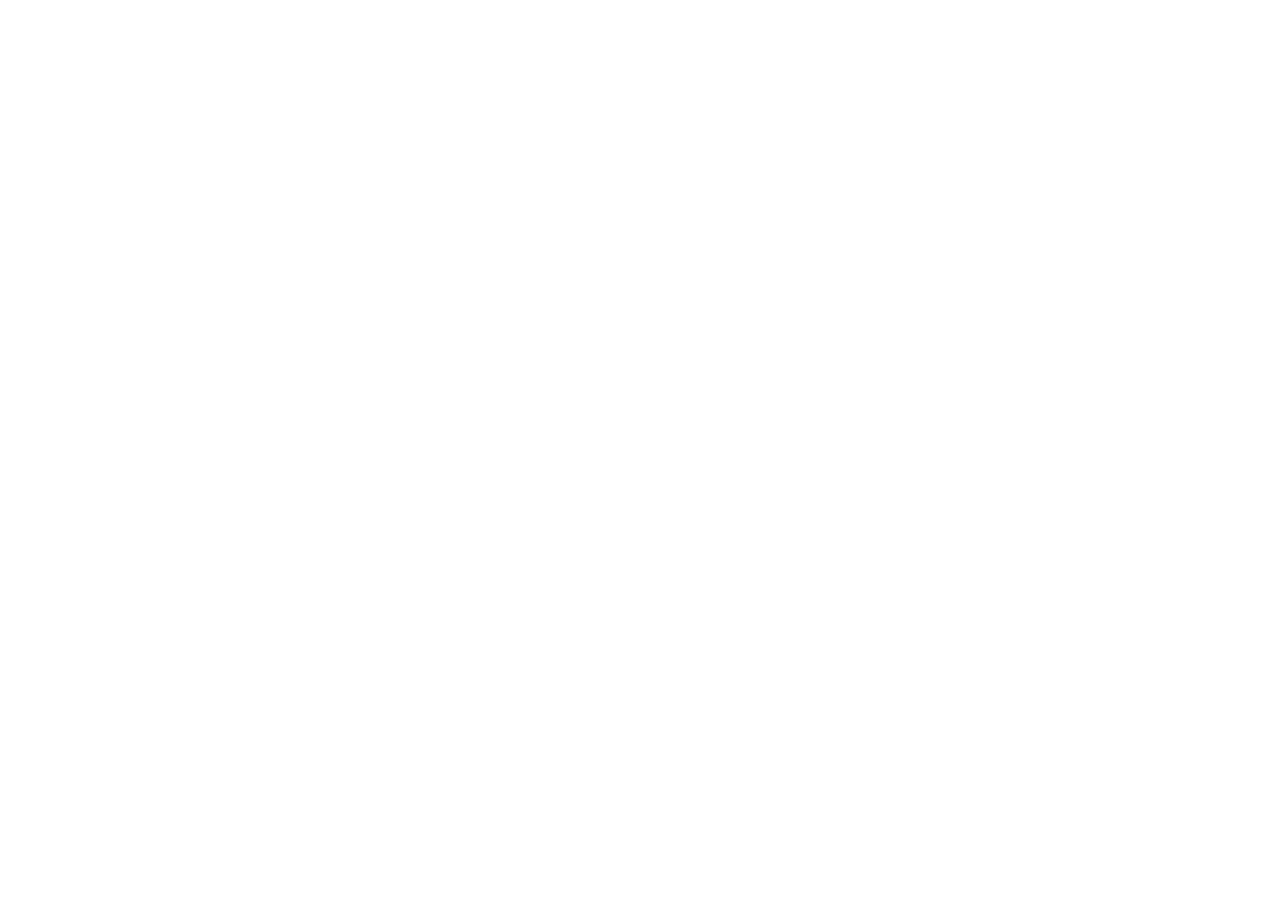
==== menu.html @ 34c1584c "añadiendo el template en el repositorio, y para hacer pruebas en version movil" ====
<!DOCTYPE html>
<html lang="en">
<head>
    <meta charset="UTF-8">
    <meta name="viewport" content="width=device-width, initial-scale=1.0">
    <title>Document</title>
</head>
<body>
    
</body>
</html>
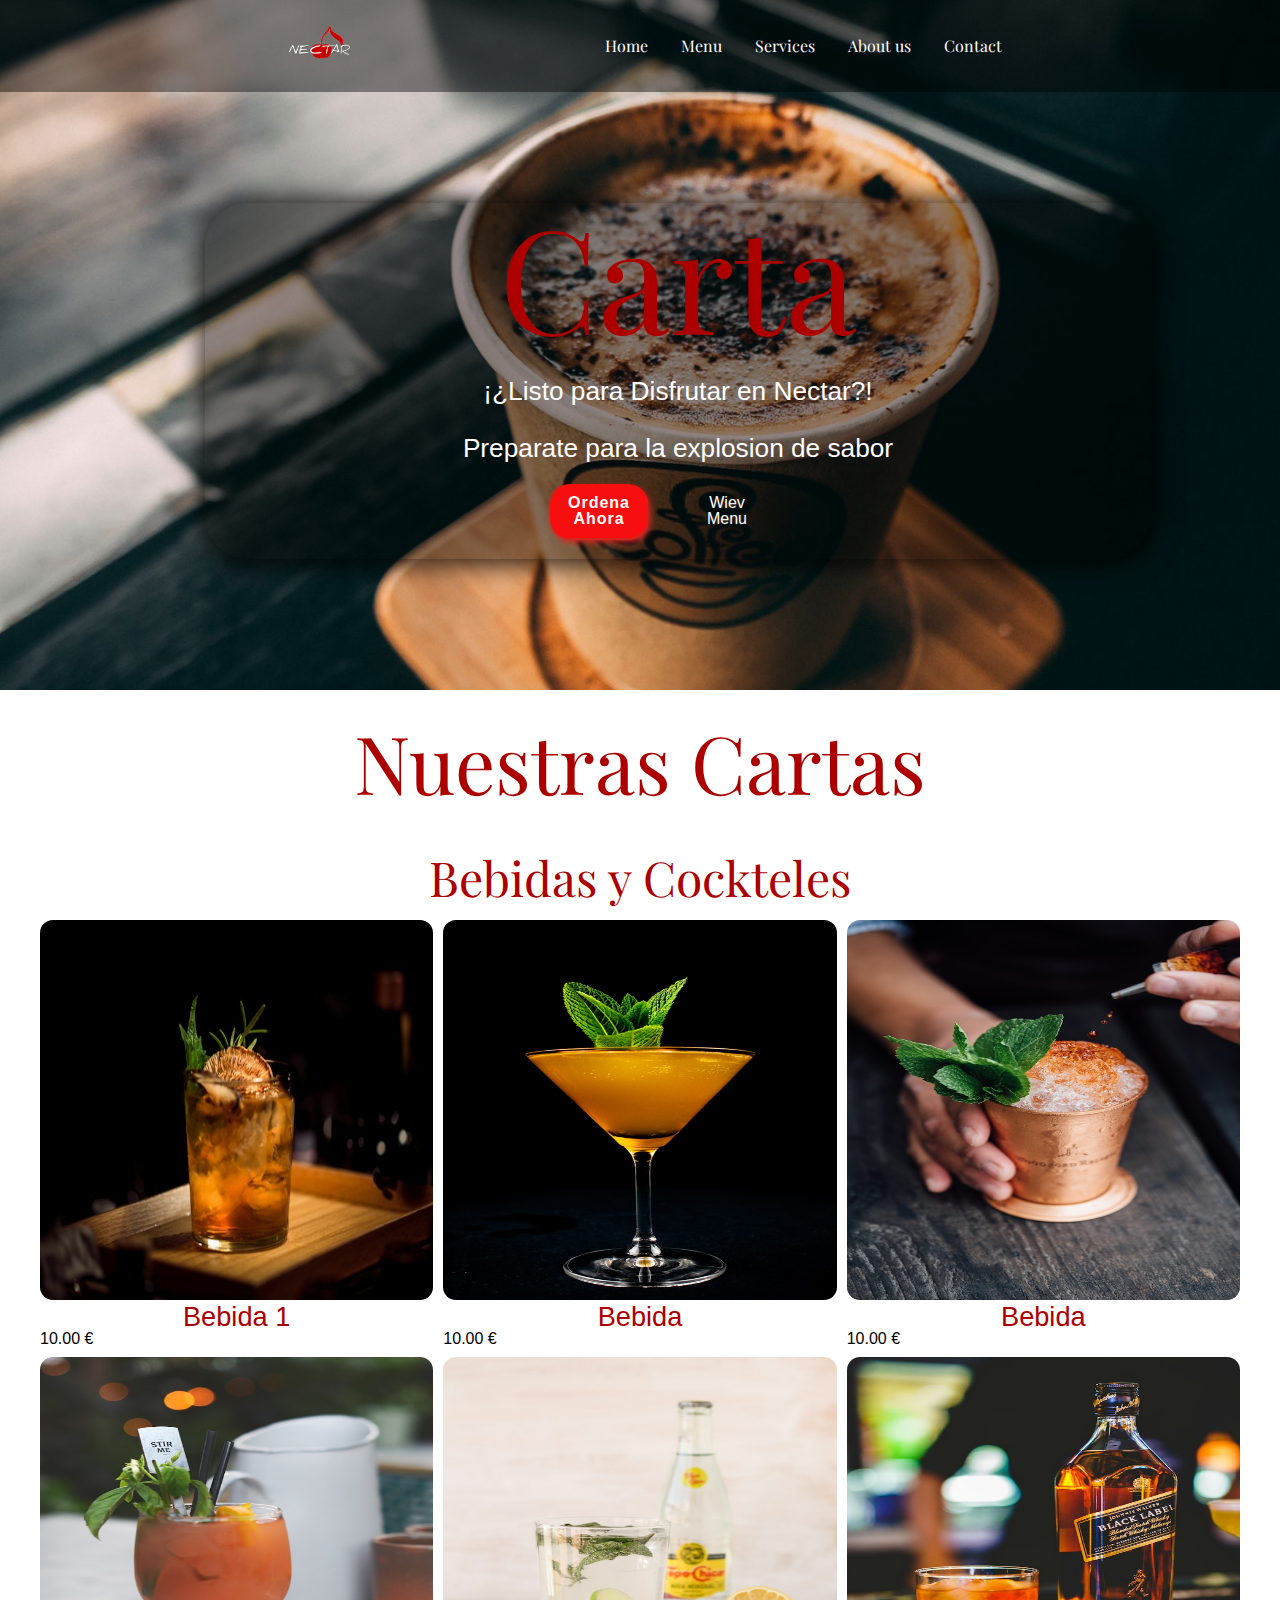
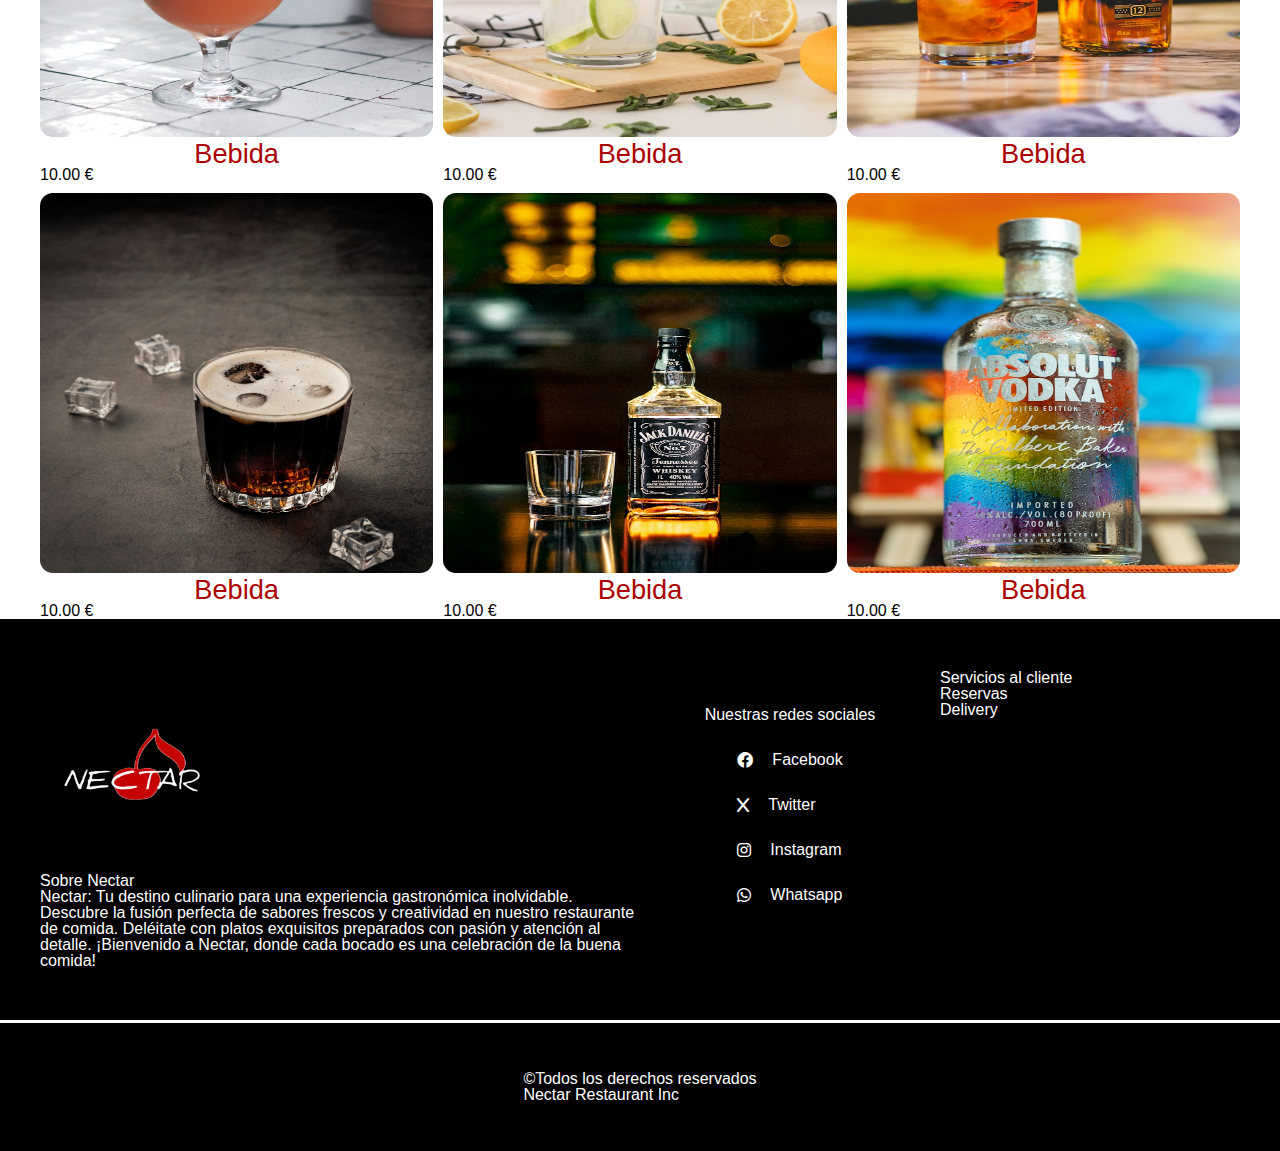
==== commit e0d6ae16: "movil mejorado, mas interactivo" ====
--- a/menu.html
+++ b/menu.html
@@ -2,10 +2,166 @@
 <html lang="en">
 <head>
     <meta charset="UTF-8">
+
+    <link rel="stylesheet" href="css/reset.css">
+
+    <link rel="preconnect" href="https://fonts.googleapis.com">
+    <link rel="preconnect" href="https://fonts.gstatic.com" crossorigin>
+    <link href="https://fonts.googleapis.com/css2?family=Playfair+Display:ital@1&display=swap" rel="stylesheet">
+
+    <link rel="stylesheet" href="https://cdnjs.cloudflare.com/ajax/libs/font-awesome/6.0.0/css/all.min.css">
+
+    <link rel="stylesheet" href="css/style.css">
+    <link rel="stylesheet" href="css/menu.css">
+
     <meta name="viewport" content="width=device-width, initial-scale=1.0">
-    <title>Document</title>
+
+    <link rel="icon" href="img/cherry.png" type="image/png">
+
+    <title>Nectar</title>
 </head>
 <body>
-    
+    <div id="wrapper">
+        <header class="header_start">
+            <div class="header_all">
+                <div class="wrapper">
+                    <div class="header_title_a_network">
+                        <a class="h1_a" href="index.html">
+                            <img class="cherry-title" src="img/cherry_white.png" alt="title-cherry">
+                        </a>    
+                    </div>    
+                    <div class="header_nav_bars">
+                        <label for="main" class="bars-menu"> 
+                            <i class="fa-solid fa-bars responsive_bar"></i>
+                        </label>
+                        <input type="checkbox" id="main" class="nav_input">    <!-- Menu bar on mobile view -->
+                        <nav class="nav_menu">    
+                            <ul>
+                                <li><a href="index.html" class="nav_list">Home</a></li>
+                                <li><a href="menu.html" class="nav_list box-list">Menu</a></li>
+                                <li><a href="#" class="nav_list">Services</a></li>
+                                <li><a href="#" class="nav_list">About us</a></li>
+                                <li><a href="#" class="nav_list">Contact</a></li>
+                            </ul>
+                        </nav>     
+                    </div>
+                </div>
+            </div>
+        </header>
+        <div class="hero-carta">
+            <div class="background_main_carta">
+                <div class="overlow">
+                    <div class="wrapper">
+                        <div class="welcome">
+                            <div class="text-hero">
+                                <span class="span-text-hero">Carta</span>
+                                <p class="p-hero">
+                                    ¡¿Listo para Disfrutar en Nectar?!
+                                </p>
+                                <span class="description_main">Preparate para la explosion de sabor</span>
+                            </div>
+                            <div class="buttoms-hero">
+                                <a href="ordenar.html" class="bottom-order">Ordena Ahora</a>
+                                <a href="menu.html" class="bottom-view-menu">Wiev Menu</a>
+                            </div>
+                        </div>
+                    </div>
+                </div>
+            </div>
+        </div>
+        <main id="carta">
+            <h2 class="title_category">Nuestras Cartas</h2>
+            <div class="container_main">
+                <div class="wrapper">
+                    <h2 class="title-drinks">Bebidas y Cockteles</h2>
+                    <section class="main-drinks">
+                        <div class="drinks-cards">
+                            <img class="drinks-img-widths" src="img/cocktail.jpg" alt="cockteles en nectar">
+                            <h2>Bebida 1</h2>
+                            <p>10.00 €</p>
+                        </div>
+                        <div class="drinks-cards">
+                            <img class="drinks-img-widths" src="img/cocktail2.jpg" alt="cockteles en nectar">
+                            <h2>Bebida </h2>
+                            <p>10.00 €</p>
+                        </div>
+                        <div class="drinks-cards">
+                            <img class="drinks-img-widths" src="img/cocktail3.jpg" alt="cockteles en nectar">
+                            <h2>Bebida </h2>
+                            <p>10.00 €</p>
+                        </div>
+                        <div class="drinks-cards">
+                            <img class="drinks-img-widths" src="img/cocktail4.jpg" alt="cockteles en nectar">
+                            <h2>Bebida </h2>
+                            <p>10.00 €</p>
+                        </div>
+                        <div class="drinks-cards">
+                            <img class="drinks-img-widths" src="img/cocktail5.jpg" alt="cockteles en nectar">
+                            <h2>Bebida </h2>
+                            <p>10.00 €</p>
+                        </div>
+                        <div class="drinks-cards">
+                            <img class="drinks-img-widths" src="img/drink6.jpg" alt="">
+                            <h2>Bebida </h2>
+                            <p>10.00 €</p>
+                        </div>
+                        <div class="drinks-cards">
+                            <img class="drinks-img-widths" src="img/drink7.jpg" alt="">
+                            <h2>Bebida </h2>
+                            <p>10.00 €</p>
+                        </div>
+                        <div class="drinks-cards">
+                            <img class="drinks-img-widths" src="img/drink8.jpg" alt="">
+                            <h2>Bebida </h2>
+                            <p>10.00 €</p>
+                        </div>
+                        <div class="drinks-cards">
+                            <img class="drinks-img-widths" src="img/drink9.jpg" alt="">
+                            <h2>Bebida </h2>
+                            <p>10.00 €</p>
+                        </div>
+                    </section>
+                </div>
+            </div>
+        </main>
+        <footer class="footer">
+            <div class="copy_nectar about nectar footer-top">
+                <div class="wrapper">
+                    <div class="logo-footer">
+                        <img src="img/cherry_white.png" alt="logo nectar restaurante">
+                        <section class="about-nectar">
+                            <h5>Sobre Nectar</h5>
+                            <p>Nectar: Tu destino culinario para una experiencia gastronómica inolvidable. Descubre la fusión perfecta de sabores frescos y creatividad en nuestro restaurante de comida. Deléitate con platos exquisitos preparados con pasión y atención al detalle. ¡Bienvenido a Nectar, donde cada bocado es una celebración de la buena comida!</p>
+                        </section>
+                    </div>
+                    <section class="footer-links-red">
+                        <div class="title-links-about">
+                            <h5>Nuestras redes sociales</h5>
+                        </div>
+                        <ul class="links-about-us-nectar">
+                            <li class="items-links-reds"><i class="fa-brands fa-facebook"></i><a href="#">Facebook</a></li>
+                            <li class="items-links-reds"><i class="fa-solid fa-x"></i><a href="#">Twitter</a></li>
+                            <li class="items-links-reds"><i class="fa-brands fa-instagram"></i><a href="#">Instagram</a></li>
+                            <li class="items-links-reds"><i class="fa-brands fa-whatsapp"></i><a href="#">Whatsapp </a></li>
+                        </ul>
+                    </section>
+                    <section class="services-nectar">
+                        <h5>Servicios al cliente</h5>
+                        <ul class="list-servicies-customer">
+                            <li class="services-nectar-items">Reservas</li>
+                            <li class="services-nectar-items">Delivery</li>
+                        </ul>
+                    </section>
+                </div>
+            </div>
+            <div class="footer-bottom">
+                <div class="wrapper">
+                    <p>&#169;Todos los derechos  reservados</p>
+                    <p>Nectar Restaurant Inc</p>
+                </div>
+            </div>
+        </footer>
+    </div>
+
 </body>
 </html>--- a/css/style.css
+++ b/css/style.css
@@ -0,0 +1,451 @@
+:root {
+    --color-nectar: #ac0000;
+    --fuente-nectar: 'Playfair Display', serif;
+}
+
+/* ----------------OPTIONS GENERALS--------------------- */
+
+body {
+    font-family:"Poppins", Arial, sans-serif;
+    font-size: 1em;
+    background-color: #fff;
+}
+
+.wrapper {
+    max-width: 1200px;
+    margin: 0 auto;
+}
+
+img {
+    max-width: 100%;
+}
+
+a {
+    text-decoration: inherit;
+    color: inherit;
+    display: block;
+}
+
+/* <------------------ HEADER  ----------------------> */
+.header_start{font-family: var(--fuente-nectar), serif;}
+.cherry-title {width: 90px;}
+
+.header_all {
+    position: absolute;
+    top: 0;
+    left: 0;
+    right: 0;
+    margin: 0 auto;
+    z-index: 4;
+    background: #0000006b;
+    color: #fff;
+}
+
+.header_all > .wrapper {
+    display: flex;
+    align-items: center;
+    justify-content: space-evenly;
+}
+
+.responsive_bar, .nav_input {
+    display: none;
+}
+
+.nav_menu > ul {
+    display: flex;
+    gap: 33px;
+}
+
+.nav_list:hover {
+    border-bottom: var(--color-nectar) 5px solid;
+    transition: .3s;
+}
+
+/* <---------------------- END HEADER----------------------> */
+
+/* <------------------ HERO ----------------------> */
+.hero{
+    position: relative;
+    height: 700px;
+    overflow: hidden;
+}
+
+/* <---------------------- CARRUSEL ----------------------> */
+
+.container_hero {
+    display: flex;
+    animation: slider 20s infinite alternate ease-in-out;
+    width: 400%;
+}
+
+.box-img-hero {position: relative;}
+
+.img-carrusel, .img-carrusel2, .img-carrusel3, .img-carrusel4 {
+    background-repeat: no-repeat;
+    background-size: cover;
+    height: 730px;
+    background-position: center center;
+    width: 100%;
+}
+.img-carrusel {background-image: url('../img/cafe-hero.jpg');}
+.img-carrusel2{background-image: url('../img/backg.jpg');}
+.img-carrusel3 {background-image: url('../img/bg_3.jpg');}
+.img-carrusel4 {background-image: url('../img/cover4.jpg');}
+
+.overlow {
+    position: absolute;
+    top: 203px;
+    left: 205px;
+    right: 0;
+    bottom: 0;
+    text-align: center;
+}
+
+    @keyframes slider {
+        0% {margin-left: 0;}
+        20% {margin-left: 0;}
+        25% {margin-left: -100%;}
+        45% {margin-left: -100%;}
+        50% {margin-left: -200%;}
+        70% {margin-left: -200%;}
+        75% {margin-left: -300%;}
+        100% {margin-left: -300%;}
+    }
+        /* <--------------------END CARRUSEL -------------------> */
+
+.welcome {
+    background-color: #0000006b;
+    width: 88%;
+    -webkit-box-shadow: 1px 1px 23px 6px rgba(0,0,0,0.76);
+    -moz-box-shadow: 1px 1px 23px 6px rgba(0,0,0,0.76); 
+    box-shadow: 1px 1px 23px 6px rgba(0,0,0,0.76);
+    border-radius: 44px;
+}
+
+.span-text-hero {
+    font-family:var(--fuente-nectar) ;
+    text-align: center;
+    color:var(--color-nectar);
+    font-size: 9em;
+}
+
+.p-hero, .description_main {
+    font-size: 1.64em;
+    color: #fff;
+    padding: 31px 100px;
+}
+
+.buttoms-hero {
+    color: #fff;
+    display: flex;
+    align-items: center;
+    justify-content: center;
+}
+
+.bottom-order, .bottom-view-menu {
+    background-color: #f70e0e;
+    width: 76px;
+    padding: 11px;
+    border-radius: 20px;
+    margin: 23px 30px 21px 0;
+}
+
+.bottom-order {
+    box-shadow: 0px 2px 0 #d6251f, 2px 4px 6px #e02a24;
+    font-weight: 900;
+    letter-spacing: 1px;
+    -webkit-transition: all 150ms linear;
+    transition: all 150ms linear;
+}
+
+.bottom-order:hover {
+    background: #e02c26;
+    box-shadow: 1px 1px 2px rgba(255, 255, 255, 0.2);
+    color: #ec817d;
+    text-decoration: none;
+    text-shadow: -1px -1px 0 #c2211c;
+    -webkit-transition: all 250ms linear;
+    transition: all 250ms linear;
+}
+
+.bottom-view-menu {background-color: inherit;}
+/* <--------------------------- END HERO --------------------> */
+
+/* <-------------------------- MENU ---------------------------> */
+
+
+.services-nectar {
+    background-color: #000;
+    color: #fff;
+}
+
+.services-nectar > .wrapper, .links {
+    display: flex;
+    justify-content: space-evenly;
+    gap: 60px
+}
+
+.title-services-content {
+    display: flex;
+    gap: 9px;
+    margin-bottom: 12px;
+    justify-content: center;
+}
+
+.box-services p {text-align: center;}
+.links { padding: 30px 0;}
+
+/* <-----------section slider imgs-food  ---------->*/
+
+.content-stars-slider {
+    width: 99%;
+    padding: 1em 0 5em;
+}
+
+.title-slider-star { text-align: center; font-size: 2em; padding: 3% 0 5%;}
+.title-slider-star h2 {
+    font-family: var(--fuente-nectar);
+    padding-bottom: 18px;
+    color: #f00;
+    text-shadow: 2px 0px black;
+    font-size: 1.35em;
+}
+
+.slider-content {
+    display:  grid;
+    overflow: hidden;
+    grid-template-columns: repeat(8, 354px);
+    grid-gap: 17px;
+    margin: 0 30px;
+}
+
+.box-slider {
+    padding: 0 17px;
+    margin-left: 14px;
+    position: relative;
+    animation: slider-images 10s ease-in-out infinite alternate;
+}
+
+.image-slider-fest {
+    width: 100%;
+    border-radius: 53px;
+    max-width: 400px;
+    height: 407px;
+
+}
+
+@keyframes slider-images {
+    0%{transform: translateX(0%);}
+    10%{transform: translateX(-100%);}
+    20%{transform: translateX(-100%);}
+    30%{transform: translateX(-223%);}
+    40%{transform: translateX(-223%);}
+    50%{transform: translateX(-332%);}
+    60%{transform: translateX(-332%);}
+    70%{transform: translateX(-430%);}
+    80%{transform: translateX(-430%);}
+    90%{transform: translateX(-0%);}
+    100%{transform: translateX(-0%);}
+}
+
+.title-box-food {
+    display: none;
+    position: absolute;
+}
+
+/* <--------------- Text Food -------------------- > */
+
+.box-slider:hover > .title-box-food {
+    display: flex;
+    position: absolute;
+    font-size: 1.23em;
+    color: var(--color-nectar);
+    background-color: #00000066;
+    top: 0;
+    width: 90%;
+    height: 408px;
+    z-index: 1;
+    border-radius: 14%;
+    align-items: flex-end;
+    transition: 0s ease;
+}
+
+.title-box-food h2 {
+    padding-left: 7px;
+    font-size: 3em;
+    padding-bottom: 16px;
+}
+
+/* <------------------ Services Parallax ------------------> */
+.title-summary-services h3{ font-size: 1.6em; text-shadow: 3px 0px 3px black; padding-bottom: 4px;}
+.title-summary-services p{ font-size: 1.2em; }
+
+.services-summary {
+    background-image: url('../img/robbie-down-LI8inyHnm_A-unsplash.jpg');
+    background-repeat: no-repeat;
+    background-size: cover;
+    background-attachment: fixed;
+    background-position: 50% 50%;
+}
+
+.services {
+    display: flex;
+    justify-content: space-evenly;
+    padding: 5em 0;
+}
+
+.box-summary {
+    display: flex;
+    flex-flow: column wrap;
+    justify-content: center;
+    align-items: center;
+    color: #fff;
+    text-align: center;
+    width: 100%;
+}
+
+.box-services-img {
+    padding: 14px;
+    margin-bottom: 13px;
+}
+
+.box-services-img img{
+    width: 95px;
+}
+
+
+/* <------------ Chefs ----------------> */
+
+.about-chefs {
+    display: grid;
+    grid-template-columns: 1fr 1fr;
+}
+
+.title-chef {
+    font-size: 3em;
+    color: var(--color-nectar);
+    text-align: center;
+    padding: 2.2rem 0;
+}
+
+.chefs-header {    grid-column: 1 / -1;}
+
+.text-chefs-context {
+    font-size: 1.4em;
+}
+
+.about-chefs-description {
+    text-align: center;
+}
+
+.cards-chef-nectar {
+    display: flex;
+    align-items: center;
+    gap: 41px;
+    border: 3px solid #000;
+    margin: 26px 0;
+    border-radius: 23px;
+}
+
+.title-description-chefs-about {font-size: 2em; color: var(--color-nectar);}
+
+.cards-chef-nectar > img {
+    height: 115px;
+    border-radius: 21%;
+}
+
+/* <------------- END MAIN --------------> */
+/* <------------- FOOTER -------------------> */
+
+.footer {
+    background-color: #000;
+    color: #fff;
+}
+
+.copy_nectar {padding: 51px 0;}
+
+.copy_nectar > .wrapper {
+    display: grid;
+    grid-template-columns: 2fr 1fr 1fr;    
+}
+
+.logo-footer > img {
+    width: 200px;
+}
+
+.footer-links-red{
+    display: flex;
+    align-items: center;
+    flex-direction: column;
+    justify-content: center;
+}
+
+.items-links-reds {
+    display: flex;
+    gap: 19px;
+    margin: 29px 0;
+}
+
+.footer-bottom {
+    border-top: 3px solid;
+    display: flex;
+    justify-content: center;
+    gap: 92px;
+    padding: 3em 0;
+}
+
+@media only screen and (max-width: 767px) {
+    .header_all {position: fixed; }
+    .nav_menu {
+        position: fixed;
+        background: #0000006b;
+        width: 100%;
+        top: 90px;
+        left: 0;
+        bottom: 0;
+        clip-path: polygon(0 0, 100% 0, 100% 0, 0 0);
+        transition: clip-path .6s;
+    }
+
+    .nav_menu > ul{
+        flex-flow: column;
+        justify-content: center;
+        align-items: center;
+        padding: 20px 0 0; 
+        text-align: center;
+    }
+
+    .nav_list {padding: 1.4em 0;} 
+
+    .responsive_bar {
+        display: block;
+        cursor: pointer;
+        font-size: 2em;
+    }
+
+    .nav_input:checked + .nav_menu {
+        background-color: #0000006b;
+        clip-path: polygon(0 0, 100% 0, 100% 99%, 0 99%);
+        transition: clip-path .4s;
+    }
+    .chef-principal {display: none;}
+
+    .container_hero {background-position: 50% 50%;}
+    .img-carrusel, .img-carrusel2, .img-carrusel3, .img-carrusel4 {background-position: 38% 38%;}
+    .p-hero {padding: 40px 0;}
+    .overlow {left: 48px; width: 99%;}
+    .span-text-hero{font-size: 5em;}
+    .services-nectar > .wrapper, .links{flex-direction: column;}
+    .services {flex-direction: column;}
+    .slider-content {
+        grid-template-columns: repeat(8,336px);
+        overflow: scroll;
+        margin: 0;
+    }
+    .box-slider {animation: none;}
+}
+
+@media only screen and (min-width: 768px) and (max-width: 1204px) {
+	.span-text-hero {font-size: 7em;}
+}
+
--- a/css/menu.css
+++ b/css/menu.css
@@ -0,0 +1,41 @@
+:root {
+    --color-nectar: #ac0000;
+    --fuente-nectar: 'Playfair Display', serif;
+}
+
+.background_main_carta {
+    background-image: url('../img/bg_2.jpg');
+    background-repeat: no-repeat;
+    background-size: cover;
+    height: 690px;
+    background-attachment: fixed;
+}
+
+.title_category, .title-drinks {
+    font-family: var(--fuente-nectar);
+    color: var(--color-nectar);
+    text-align: center;
+    font-size: 5em;
+    padding: .4em 0;
+}
+
+.title-drinks {font-size: 3em;}
+
+.main-drinks {
+    display: grid;
+    grid-template-columns: repeat(auto-fill, minmax(380px, 1fr));
+    column-gap: 10px;
+    row-gap: 10px;
+}
+
+.drinks-cards h2{
+    text-align: center;
+    font-size: 1.7rem;
+    color: var(--color-nectar);
+}
+
+.drinks-img-widths {
+  border-radius: 13px;
+    width: 100%;
+  height: 380px;
+}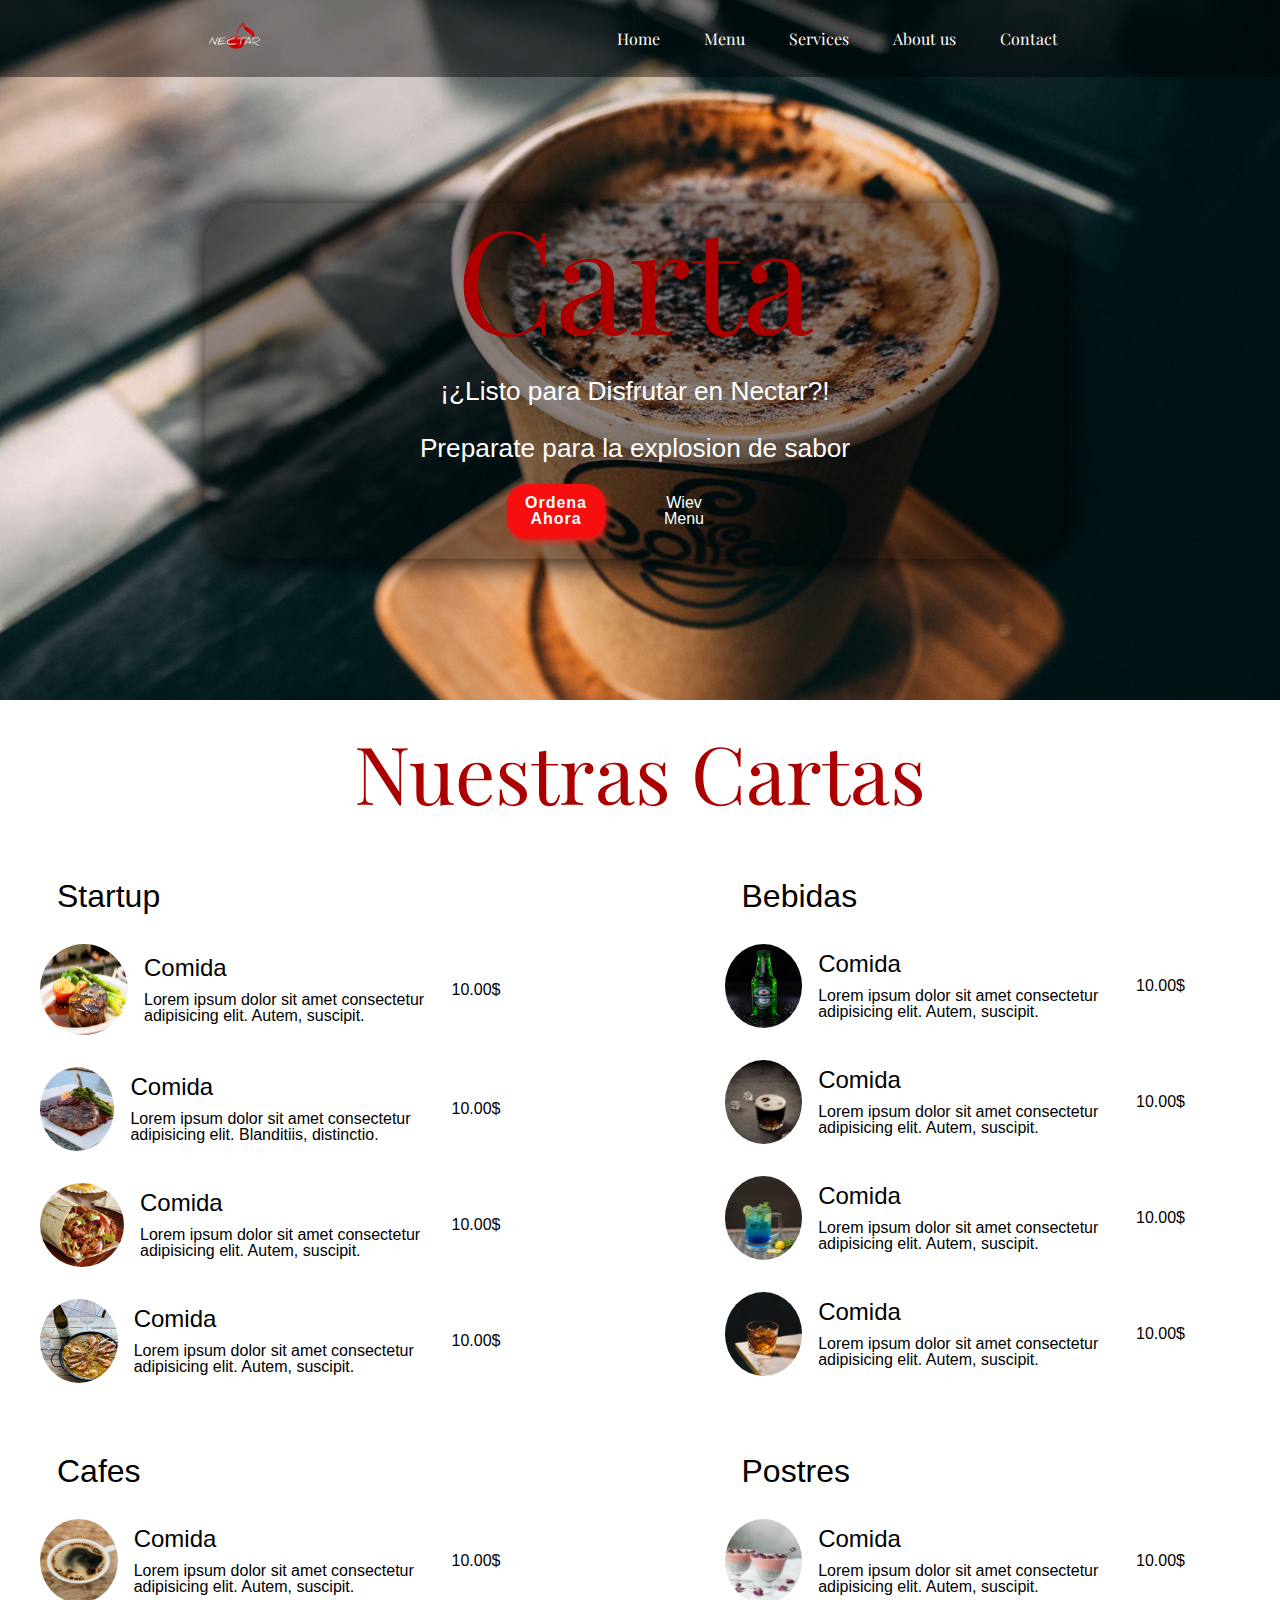
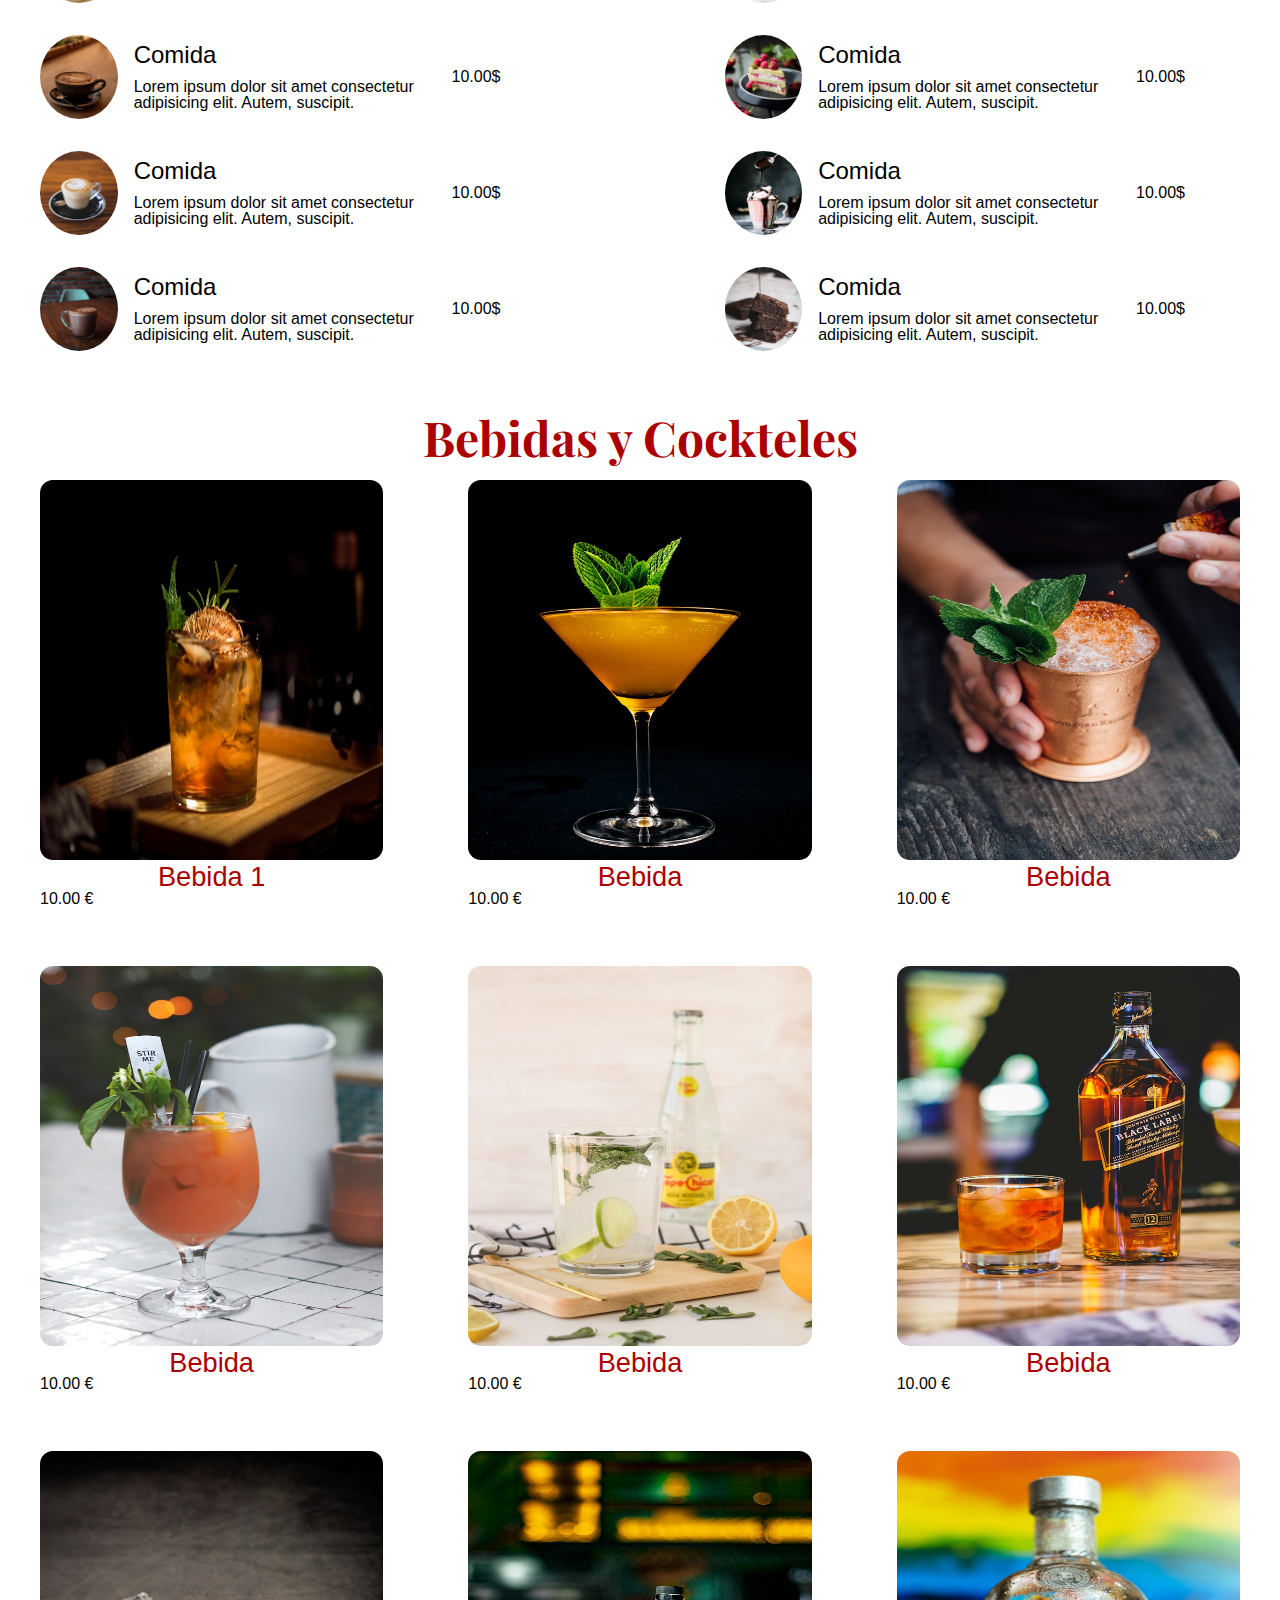
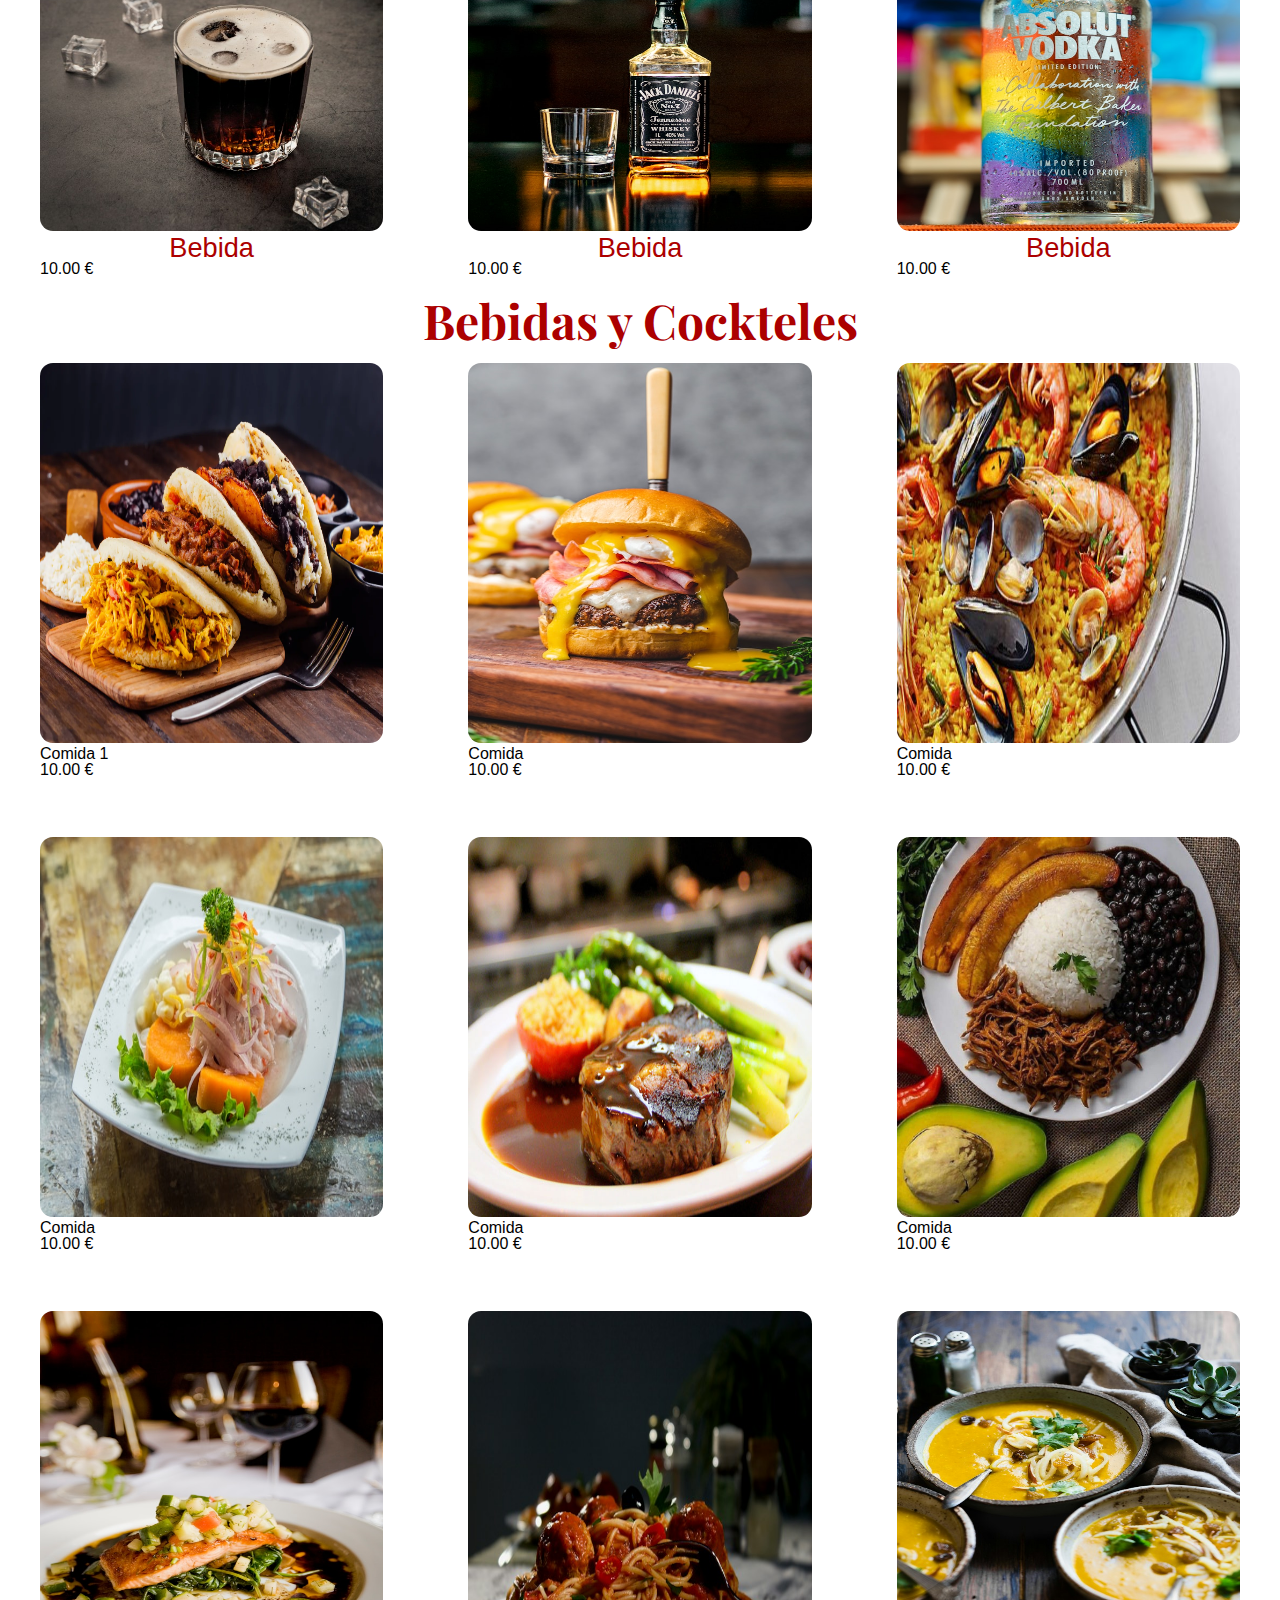
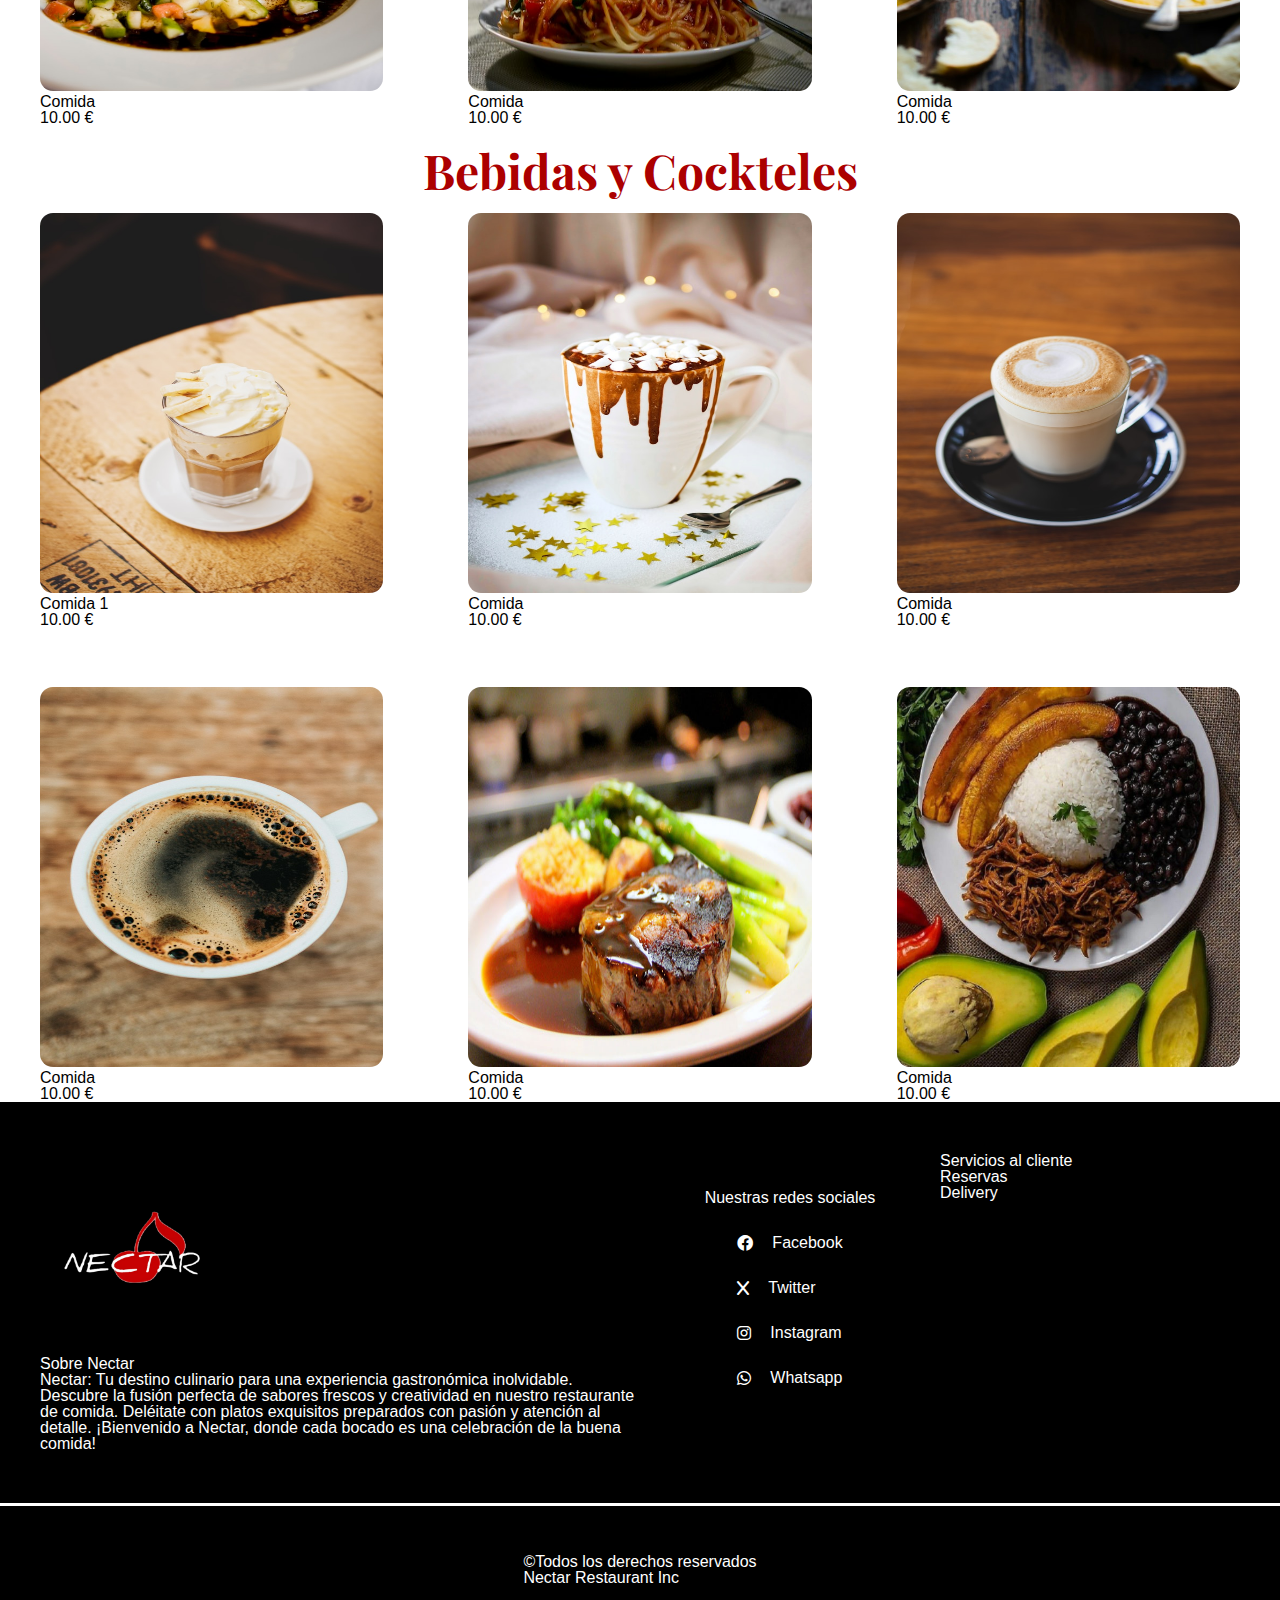
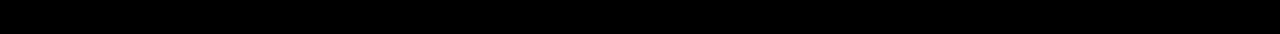
==== commit 2a1342af: "nuevos cambios y añadido contenido" ====
--- a/menu.html
+++ b/menu.html
@@ -37,11 +37,17 @@
                         <input type="checkbox" id="main" class="nav_input">    <!-- Menu bar on mobile view -->
                         <nav class="nav_menu">    
                             <ul>
-                                <li><a href="index.html" class="nav_list">Home</a></li>
-                                <li><a href="menu.html" class="nav_list box-list">Menu</a></li>
-                                <li><a href="#" class="nav_list">Services</a></li>
-                                <li><a href="#" class="nav_list">About us</a></li>
-                                <li><a href="#" class="nav_list">Contact</a></li>
+                                <li class="list-nav-nectar"><a href="index.html" class="nav_list">Home</a></li>
+                                <li class="list-nav-nectar"><a href="menu.html" class="nav_list box-list">Menu</a></li>
+                                <li class="list-nav-nectar services-main-list">
+                                    <a href="#" class="nav_list">Services</a>
+                                    <ul class="services-submain">
+                                        <li class="submain-list"><a href="#">Ordenar</a></li>
+                                        <li class="submain-list"><a href="#">Delivery</a></li>
+                                    </ul>
+                                </li>
+                                <li class="list-nav-nectar"><a href="#" class="nav_list">About us</a></li>
+                                <li class="list-nav-nectar"><a href="#" class="nav_list">Contact</a></li>
                             </ul>
                         </nav>     
                     </div>
@@ -72,56 +78,325 @@
         <main id="carta">
             <h2 class="title_category">Nuestras Cartas</h2>
             <div class="container_main">
-                <div class="wrapper">
-                    <h2 class="title-drinks">Bebidas y Cockteles</h2>
-                    <section class="main-drinks">
-                        <div class="drinks-cards">
-                            <img class="drinks-img-widths" src="img/cocktail.jpg" alt="cockteles en nectar">
-                            <h2>Bebida 1</h2>
-                            <p>10.00 €</p>
+                <section class="next-main summary-main">
+                    <div class="wrapper">
+                        <div class="summary">
+                            <div class="summary-startup">
+                                <h3 class="title-startup">Startup</h3>
+                                <div class="cards-starts">
+                                    <img class="img-sumary width-exp" src="img/dish-3.jpg" alt=""/>
+                                    <div class="text-float">
+                                        <h3>Comida</h3>
+                                        <p>Lorem ipsum dolor sit amet consectetur adipisicing elit. Autem, suscipit.</p>
+                                    </div>
+                                    <div class="starts-price">
+                                        <span>10.00$</span>
+                                    </div>
+                                </div>
+                                <div class="cards-starts">
+                                    <img class="img-sumary" src="img/dish-1.jpg" alt=""/>
+                                    <div class="text-float">
+                                        <h3>Comida</h3>
+                                        <p>Lorem ipsum dolor sit amet consectetur adipisicing elit. Blanditiis, distinctio.</p>
+                                    </div>
+                                    <div class="starts-price">
+                                        <span>10.00$</span>
+                                    </div>
+                                </div>
+                                <div class="cards-starts">
+                                    <img class="img-sumary" src="img/kebab-slider.jpg" alt=""/>
+                                    <div class="text-float">
+                                        <h3>Comida</h3>
+                                        <p>Lorem ipsum dolor sit amet consectetur adipisicing elit. Autem, suscipit.</p>
+                                    </div>
+                                    <div class="starts-price">
+                                        <span>10.00$</span>
+                                    </div>
+                                </div>
+                                <div class="cards-starts">
+                                    <img class="img-sumary" src="img/paella-thegem-product-single.jpg" alt="">
+                                    <div class="text-float">
+                                        <h3>Comida</h3>
+                                        <p>Lorem ipsum dolor sit amet consectetur adipisicing elit. Autem, suscipit.</p>
+                                    </div>
+                                    <div class="starts-price">
+                                        <span>10.00$</span>
+                                    </div>
+                                </div>
+                            </div>
+                            <div class="summary-drinks">
+                                <h3 class="title-startup">Bebidas</h3>
+                                <div class="cards-drinks">
+                                    <img class="img-sumary" src="img/drink10.jpg" alt="bebida nectar">
+                                    <div class="text-float">
+                                        <h3>Comida</h3>
+                                        <p>Lorem ipsum dolor sit amet consectetur adipisicing elit. Autem, suscipit.</p>
+                                    </div>
+                                    <div class="drinks-price">
+                                        <span>10.00$</span>
+                                    </div>
+                                </div>
+                                <div class="cards-drinks">
+                                    <img class="img-sumary" src="img/drink7.jpg" alt="bebida nectar">
+                                    <div class="text-float">
+                                        <h3>Comida</h3>
+                                        <p>Lorem ipsum dolor sit amet consectetur adipisicing elit. Autem, suscipit.</p>
+                                    </div>
+                                    <div class="drinks-price">
+                                        <span>10.00$</span>
+                                    </div>
+                                </div>
+                                <div class="cards-drinks">
+                                    <img class="img-sumary" src="img/drink11.jpg" alt="bebida nectar">
+                                    <div class="text-float">
+                                        <h3>Comida</h3>
+                                        <p>Lorem ipsum dolor sit amet consectetur adipisicing elit. Autem, suscipit.</p>
+                                    </div>
+                                    <div class="drinks-price">
+                                        <span>10.00$</span>
+                                    </div>
+                                </div>
+                                <div class="cards-drinks">
+                                    <img class="img-sumary" src="img/drink12.jpg" alt="bebida nectar">
+                                    <div class="text-float">
+                                        <h3>Comida</h3>
+                                        <p>Lorem ipsum dolor sit amet consectetur adipisicing elit. Autem, suscipit.</p>
+                                    </div>
+                                    <div class="drinks-price">
+                                        <span>10.00$</span>
+                                    </div>
+                                </div>
+                            </div>
+                            <div class="summary-coffe">
+                                <h3 class="title-startup">Cafes</h3>
+                                <div class="cards-coffe">
+                                    <img class="img-sumary" src="img/cafe1.jpg" alt="cafe-nectar">
+                                    <div class="text-float">
+                                        <h3>Comida</h3>
+                                        <p>Lorem ipsum dolor sit amet consectetur adipisicing elit. Autem, suscipit.</p>
+                                    </div>
+                                    <div class="drinks-price">
+                                        <span>10.00$</span>
+                                    </div>
+                                </div>
+                                <div class="cards-coffe">
+                                    <img class="img-sumary" src="img/cafe2.jpg" alt="cafe-nectar">
+                                    <div class="text-float">
+                                        <h3>Comida</h3>
+                                        <p>Lorem ipsum dolor sit amet consectetur adipisicing elit. Autem, suscipit.</p>
+                                    </div>
+                                    <div class="drinks-price">
+                                        <span>10.00$</span>
+                                    </div>
+                                </div>
+                                <div class="cards-coffe">
+                                    <img class="img-sumary" src="img/cafe3.jpg" alt="cafe-nectar">
+                                    <div class="text-float">
+                                        <h3>Comida</h3>
+                                        <p>Lorem ipsum dolor sit amet consectetur adipisicing elit. Autem, suscipit.</p>
+                                    </div>
+                                    <div class="drinks-price">
+                                        <span>10.00$</span>
+                                    </div>
+                                </div>
+                                <div class="cards-coffe">
+                                    <img class="img-sumary" src="img/cafe4.jpg" alt="cafe-nectar">
+                                    <div class="text-float">
+                                        <h3>Comida</h3>
+                                        <p>Lorem ipsum dolor sit amet consectetur adipisicing elit. Autem, suscipit.</p>
+                                    </div>
+                                    <div class="drinks-price">
+                                        <span>10.00$</span>
+                                    </div>
+                                </div>
+                            </div>
+                            <div class="summary-desserts">
+                                <h3 class="title-startup">Postres</h3>
+                                <div class="cards-dessert">
+                                    <img class="img-sumary" src="img/postre.jpg" alt="postres de nectar">
+                                    <div class="text-float">
+                                        <h3>Comida</h3>
+                                        <p>Lorem ipsum dolor sit amet consectetur adipisicing elit. Autem, suscipit.</p>
+                                    </div>
+                                    <div class="drinks-price">
+                                        <span>10.00$</span>
+                                    </div>
+                                </div>
+                                <div class="cards-dessert">
+                                    <img class="img-sumary" src="img/anna-tukhfatullina-food-photographer-stylist-Mzy-OjtCI70-unsplash.jpg" alt="postres de nectar">
+                                    <div class="text-float">
+                                        <h3>Comida</h3>
+                                        <p>Lorem ipsum dolor sit amet consectetur adipisicing elit. Autem, suscipit.</p>
+                                    </div>
+                                    <div class="drinks-price">
+                                        <span>10.00$</span>
+                                    </div>
+                                </div>
+                                <div class="cards-dessert">
+                                    <img class="img-sumary" src="img/postre3.jpg" alt="postres de nectar">
+                                    <div class="text-float">
+                                        <h3>Comida</h3>
+                                        <p>Lorem ipsum dolor sit amet consectetur adipisicing elit. Autem, suscipit.</p>
+                                    </div>
+                                    <div class="drinks-price">
+                                        <span>10.00$</span>
+                                    </div>
+                                </div>
+                                <div class="cards-dessert">
+                                    <img class="img-sumary" src="img/postre4.jpg" alt="postres de nectar">
+                                    <div class="text-float">
+                                        <h3>Comida</h3>
+                                        <p>Lorem ipsum dolor sit amet consectetur adipisicing elit. Autem, suscipit.</p>
+                                    </div>
+                                    <div class="drinks-price">
+                                        <span>10.00$</span>
+                                    </div>
+                                </div>
+                            </div>
                         </div>
-                        <div class="drinks-cards">
-                            <img class="drinks-img-widths" src="img/cocktail2.jpg" alt="cockteles en nectar">
-                            <h2>Bebida </h2>
-                            <p>10.00 €</p>
-                        </div>
-                        <div class="drinks-cards">
-                            <img class="drinks-img-widths" src="img/cocktail3.jpg" alt="cockteles en nectar">
-                            <h2>Bebida </h2>
-                            <p>10.00 €</p>
-                        </div>
-                        <div class="drinks-cards">
-                            <img class="drinks-img-widths" src="img/cocktail4.jpg" alt="cockteles en nectar">
-                            <h2>Bebida </h2>
-                            <p>10.00 €</p>
-                        </div>
-                        <div class="drinks-cards">
-                            <img class="drinks-img-widths" src="img/cocktail5.jpg" alt="cockteles en nectar">
-                            <h2>Bebida </h2>
-                            <p>10.00 €</p>
-                        </div>
-                        <div class="drinks-cards">
-                            <img class="drinks-img-widths" src="img/drink6.jpg" alt="">
-                            <h2>Bebida </h2>
-                            <p>10.00 €</p>
-                        </div>
-                        <div class="drinks-cards">
-                            <img class="drinks-img-widths" src="img/drink7.jpg" alt="">
-                            <h2>Bebida </h2>
-                            <p>10.00 €</p>
-                        </div>
-                        <div class="drinks-cards">
-                            <img class="drinks-img-widths" src="img/drink8.jpg" alt="">
-                            <h2>Bebida </h2>
-                            <p>10.00 €</p>
-                        </div>
-                        <div class="drinks-cards">
-                            <img class="drinks-img-widths" src="img/drink9.jpg" alt="">
-                            <h2>Bebida </h2>
-                            <p>10.00 €</p>
-                        </div>
-                    </section>
-                </div>
+                    </div>
+                </section>
+                <section class="cocktekes">
+                    <div class="wrapper">
+                        <h2 class="title-drinks">Bebidas y Cockteles</h2>
+                        <section class="main-drinks">
+                            <div class="card-main drinks-cards">
+                                <img class="drinks-img-widths" src="img/cocktail.jpg" alt="cockteles en nectar">
+                                <h2>Bebida 1</h2>
+                                <p>10.00 €</p>
+                            </div>
+                            <div class="card-main drinks-cards">
+                                <img class="drinks-img-widths" src="img/cocktail2.jpg" alt="cockteles en nectar">
+                                <h2>Bebida </h2>
+                                <p>10.00 €</p>
+                            </div>
+                            <div class="card-main drinks-cards">
+                                <img class="drinks-img-widths" src="img/cocktail3.jpg" alt="cockteles en nectar">
+                                <h2>Bebida </h2>
+                                <p>10.00 €</p>
+                            </div>
+                            <div class="card-main drinks-cards">
+                                <img class="drinks-img-widths" src="img/cocktail4.jpg" alt="cockteles en nectar">
+                                <h2>Bebida </h2>
+                                <p>10.00 €</p>
+                            </div>
+                            <div class="card-main drinks-cards">
+                                <img class="drinks-img-widths" src="img/cocktail5.jpg" alt="cockteles en nectar">
+                                <h2>Bebida </h2>
+                                <p>10.00 €</p>
+                            </div>
+                            <div class="card-main drinks-cards">
+                                <img class="drinks-img-widths" src="img/drink6.jpg" alt="">
+                                <h2>Bebida </h2>
+                                <p>10.00 €</p>
+                            </div>
+                            <div class="card-main drinks-cards">
+                                <img class="drinks-img-widths" src="img/drink7.jpg" alt="">
+                                <h2>Bebida </h2>
+                                <p>10.00 €</p>
+                            </div>
+                            <div class="card-main drinks-cards">
+                                <img class="drinks-img-widths" src="img/drink8.jpg" alt="">
+                                <h2>Bebida </h2>
+                                <p>10.00 €</p>
+                            </div>
+                            <div class="card-main drinks-cards">
+                                <img class="drinks-img-widths" src="img/drink9.jpg" alt="">
+                                <h2>Bebida </h2>
+                                <p>10.00 €</p>
+                            </div>
+                        </section>
+                    </div>
+                </section>
+                <section class="startup-stars">
+                    <div class="wrapper">
+                        <h2 class="title-drinks">Bebidas y Cockteles</h2>
+                        <section class="main-drinks">
+                            <div class="card-main startup-card">
+                                <img class="drinks-img-widths" src="img/Arepas.webp" alt="cockteles en nectar">
+                                <h2>Comida 1</h2>
+                                <p>10.00 €</p>
+                            </div>
+                            <div class="card-main startup-card">
+                                <img class="drinks-img-widths" src="img/hamburguesa.jpg" alt="cockteles en nectar">
+                                <h2>Comida  </h2>
+                                <p>10.00 €</p>
+                            </div>
+                            <div class="card-main startup-card">
+                                <img class="drinks-img-widths" src="img/paella.jpg" alt="cockteles en nectar">
+                                <h2>Comida  </h2>
+                                <p>10.00 €</p>
+                            </div>
+                            <div class="card-main startup-card">
+                                <img class="drinks-img-widths" src="img/ceviche1.jpg" alt="cockteles en nectar">
+                                <h2>Comida  </h2>
+                                <p>10.00 €</p>
+                            </div>
+                            <div class="card-main startup-card">
+                                <img class="drinks-img-widths" src="img/dish-3.jpg" alt="cockteles en nectar">
+                                <h2>Comida  </h2>
+                                <p>10.00 €</p>
+                            </div>
+                            <div class="card-main startup-card">
+                                <img class="drinks-img-widths" src="img/pabellon-original.jpg" alt="">
+                                <h2>Comida  </h2>
+                                <p>10.00 €</p>
+                            </div>
+                            <div class="card-main startup-card">
+                                <img class="drinks-img-widths" src="img/casey-lee-awj7sRviVXo-unsplash.jpg" alt="">
+                                <h2>Comida  </h2>
+                                <p>10.00 €</p>
+                            </div>
+                            <div class="card-main startup-card">
+                                <img class="drinks-img-widths" src="img/comida1.jpg" alt="">
+                                <h2>Comida  </h2>
+                                <p>10.00 €</p>
+                            </div>
+                            <div class="card-main startup-card">
+                                <img class="drinks-img-widths" src="img/sopa-slider.jpg" alt="">
+                                <h2>Comida  </h2>
+                                <p>10.00 €</p>
+                            </div>
+                        </section>
+                        <section class="startup-stars">
+                            <div class="wrapper">
+                                <h2 class="title-drinks">Bebidas y Cockteles</h2>
+                                <section class="main-drinks">
+                                    <div class="card-main startup-card">
+                                        <img class="drinks-img-widths" src="img/cafe7.jpg" alt="cockteles en nectar">
+                                        <h2>Comida 1</h2>
+                                        <p>10.00 €</p>
+                                    </div>
+                                    <div class="card-main startup-card">
+                                        <img class="drinks-img-widths" src="img/cafe 6.jpg" alt="cockteles en nectar">
+                                        <h2>Comida  </h2>
+                                        <p>10.00 €</p>
+                                    </div>
+                                    <div class="card-main startup-card">
+                                        <img class="drinks-img-widths" src="img/cafe3.jpg" alt="cockteles en nectar">
+                                        <h2>Comida  </h2>
+                                        <p>10.00 €</p>
+                                    </div>
+                                    <div class="card-main startup-card">
+                                        <img class="drinks-img-widths" src="img/cafe1.jpg" alt="cockteles en nectar">
+                                        <h2>Comida  </h2>
+                                        <p>10.00 €</p>
+                                    </div>
+                                    <div class="card-main startup-card">
+                                        <img class="drinks-img-widths" src="img/dish-3.jpg" alt="cockteles en nectar">
+                                        <h2>Comida  </h2>
+                                        <p>10.00 €</p>
+                                    </div>
+                                    <div class="card-main startup-card">
+                                        <img class="drinks-img-widths" src="img/pabellon-original.jpg" alt="">
+                                        <h2>Comida  </h2>
+                                        <p>10.00 €</p>
+                                    </div>
+                                </section>
+                            </div>
+                        </section>
+                    </div>
+                </section>
             </div>
         </main>
         <footer class="footer">
--- a/css/style.css
+++ b/css/style.css
@@ -28,7 +28,7 @@
 
 /* <------------------ HEADER  ----------------------> */
 .header_start{font-family: var(--fuente-nectar), serif;}
-.cherry-title {width: 90px;}
+.cherry-title {width: 75px;}
 
 .header_all {
     position: absolute;
@@ -44,7 +44,7 @@
 .header_all > .wrapper {
     display: flex;
     align-items: center;
-    justify-content: space-evenly;
+    justify-content: space-around;
 }
 
 .responsive_bar, .nav_input {
@@ -53,12 +53,38 @@
 
 .nav_menu > ul {
     display: flex;
-    gap: 33px;
+}
+
+.list-nav-nectar {padding: 30px 22px;}
+
+.services-main-list {
+    position: relative;
+}
+
+.services-submain {
+    position: absolute;
+    top: 76px;
+    left: 8px;
+    display: none;
+    background: #0000006b;
+    padding: 15px;
+    box-sizing: content-box;
+    transition: .3s ;
+}
+
+.services-main-list:hover > .services-submain{
+    display: block;
+    transition: .3s ;
+}
+
+.submain-list {
+    margin: 14px 0;
 }
 
 .nav_list:hover {
     border-bottom: var(--color-nectar) 5px solid;
     transition: .3s;
+    
 }
 
 /* <---------------------- END HEADER----------------------> */
@@ -115,7 +141,7 @@
 
 .welcome {
     background-color: #0000006b;
-    width: 88%;
+    width: 80%;
     -webkit-box-shadow: 1px 1px 23px 6px rgba(0,0,0,0.76);
     -moz-box-shadow: 1px 1px 23px 6px rgba(0,0,0,0.76); 
     box-shadow: 1px 1px 23px 6px rgba(0,0,0,0.76);
@@ -319,13 +345,17 @@
 .about-chefs {
     display: grid;
     grid-template-columns: 1fr 1fr;
+    column-gap: 47px;
 }
 
 .title-chef {
+    font-family: var(--fuente-nectar);
     font-size: 3em;
     color: var(--color-nectar);
     text-align: center;
-    padding: 2.2rem 0;
+    padding: 2.7rem 0;
+    text-shadow: 0px 1px black;
+    font-weight: bold;
 }
 
 .chefs-header {    grid-column: 1 / -1;}
@@ -336,6 +366,16 @@
 
 .about-chefs-description {
     text-align: center;
+    display: flex;
+    flex-wrap: wrap;
+    flex-direction: column;
+    width: 100%;
+    align-content: center;
+    /* align-items: center; */
+    justify-content: center;
+    gap: 30px;
+    margin-top: 2em;
+    padding-bottom: 3em;
 }
 
 .cards-chef-nectar {
@@ -343,8 +383,8 @@
     align-items: center;
     gap: 41px;
     border: 3px solid #000;
-    margin: 26px 0;
     border-radius: 23px;
+    justify-content: space-between;
 }
 
 .title-description-chefs-about {font-size: 2em; color: var(--color-nectar);}
@@ -352,6 +392,17 @@
 .cards-chef-nectar > img {
     height: 115px;
     border-radius: 21%;
+}
+
+.items-about-chefs {
+    display: flex;
+    font-size: 1.5em;
+    gap: 29px;
+    margin: 0 14px;
+}
+
+.chef-reds > i {
+    border-radius: 20px;
 }
 
 /* <------------- END MAIN --------------> */
@@ -398,7 +449,7 @@
     .header_all {position: fixed; }
     .nav_menu {
         position: fixed;
-        background: #0000006b;
+        background: #000;
         width: 100%;
         top: 90px;
         left: 0;
@@ -424,7 +475,7 @@
     }
 
     .nav_input:checked + .nav_menu {
-        background-color: #0000006b;
+        background-color: #000;
         clip-path: polygon(0 0, 100% 0, 100% 99%, 0 99%);
         transition: clip-path .4s;
     }
@@ -433,16 +484,21 @@
     .container_hero {background-position: 50% 50%;}
     .img-carrusel, .img-carrusel2, .img-carrusel3, .img-carrusel4 {background-position: 38% 38%;}
     .p-hero {padding: 40px 0;}
-    .overlow {left: 48px; width: 99%;}
+    .overlow { left: 5px; width: 99%; }
+    .welcome {margin: 0 auto;}
     .span-text-hero{font-size: 5em;}
     .services-nectar > .wrapper, .links{flex-direction: column;}
     .services {flex-direction: column;}
+    .about-chefs {grid-template-columns: 1fr; padding: 1.3em;}
     .slider-content {
         grid-template-columns: repeat(8,336px);
         overflow: scroll;
         margin: 0;
     }
+    .cards-chef-nectar {margin: 29px 11px;; flex-direction: column;}
+    .about-chefs-description {margin: 0 auto; flex-direction: row;}
     .box-slider {animation: none;}
+    .items-about-chefs {gap: 19px;}
 }
 
 @media only screen and (min-width: 768px) and (max-width: 1204px) {
--- a/css/menu.css
+++ b/css/menu.css
@@ -7,9 +7,57 @@
     background-image: url('../img/bg_2.jpg');
     background-repeat: no-repeat;
     background-size: cover;
-    height: 690px;
+    height: 700px;
     background-attachment: fixed;
 }
+
+.summary {
+    display: grid;
+    grid-template-rows: 1fr 1fr;
+    grid-template-columns: repeat(auto-fill, minmax(315px, 1fr));
+    column-gap: 14em; 
+    max-width: 1145px;
+    
+}
+
+.summary-startup, .summary-drinks, .summary-coffe, .summary-desserts {    
+    display: flex;
+    flex-direction: column;
+    gap: 32px;
+    margin: 36px 0;
+}
+
+.cards-starts, .cards-drinks, .cards-coffe, .cards-dessert {
+    display: flex;
+    align-items: center;
+}
+
+.title-startup {
+    font-size: 2em;
+    margin-left: 17px;
+}
+
+.img-sumary {
+    flex-basis: 130px;
+    width: 100%;
+    height: 84px;
+    border-radius: 50%;    
+}
+
+.text-float {
+    display: flex;
+    flex-direction: column;
+    /* align-items: flex-start; */
+    gap: 12px;
+    margin: 0 16px;
+}
+
+.text-float > h3 {
+    font-size: 1.5em;}
+
+.start-price {align-self: flex-start; margin-top: 18px;}
+
+.width-exp {height: 91px; width: 88px;}
 
 .title_category, .title-drinks {
     font-family: var(--fuente-nectar);
@@ -19,13 +67,13 @@
     padding: .4em 0;
 }
 
-.title-drinks {font-size: 3em;}
+.title-drinks {font-size: 3em; font-weight: bold;}
 
 .main-drinks {
     display: grid;
-    grid-template-columns: repeat(auto-fill, minmax(380px, 1fr));
-    column-gap: 10px;
-    row-gap: 10px;
+    grid-template-columns: repeat(auto-fill, minmax(243px, 1fr));
+    column-gap: 85px;
+    row-gap: 59px;
 }
 
 .drinks-cards h2{
@@ -38,4 +86,9 @@
   border-radius: 13px;
     width: 100%;
   height: 380px;
-}+}
+
+@media only screen and (max-width: 767px) {
+    .summary {gap: 2.4em; margin: 0 50px;}
+    .main-drinks {    margin: 0 60px;    }
+}
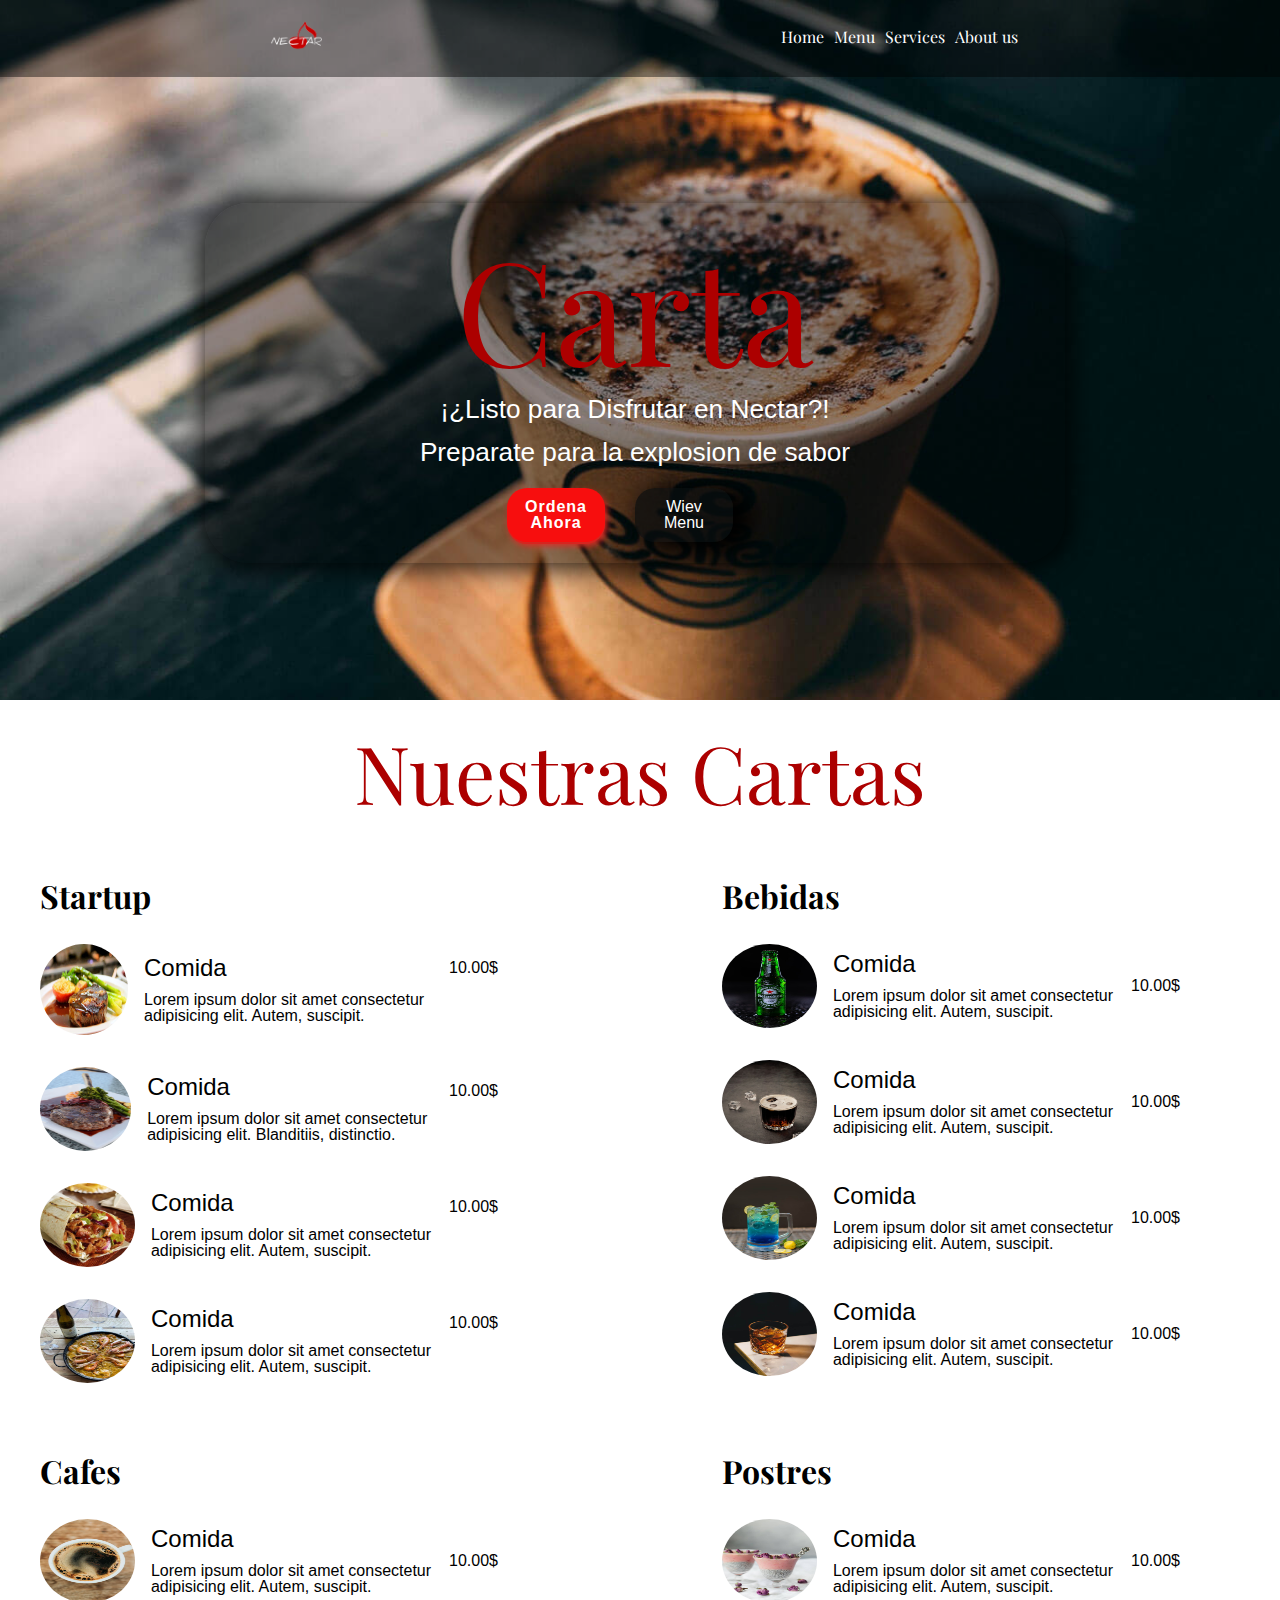
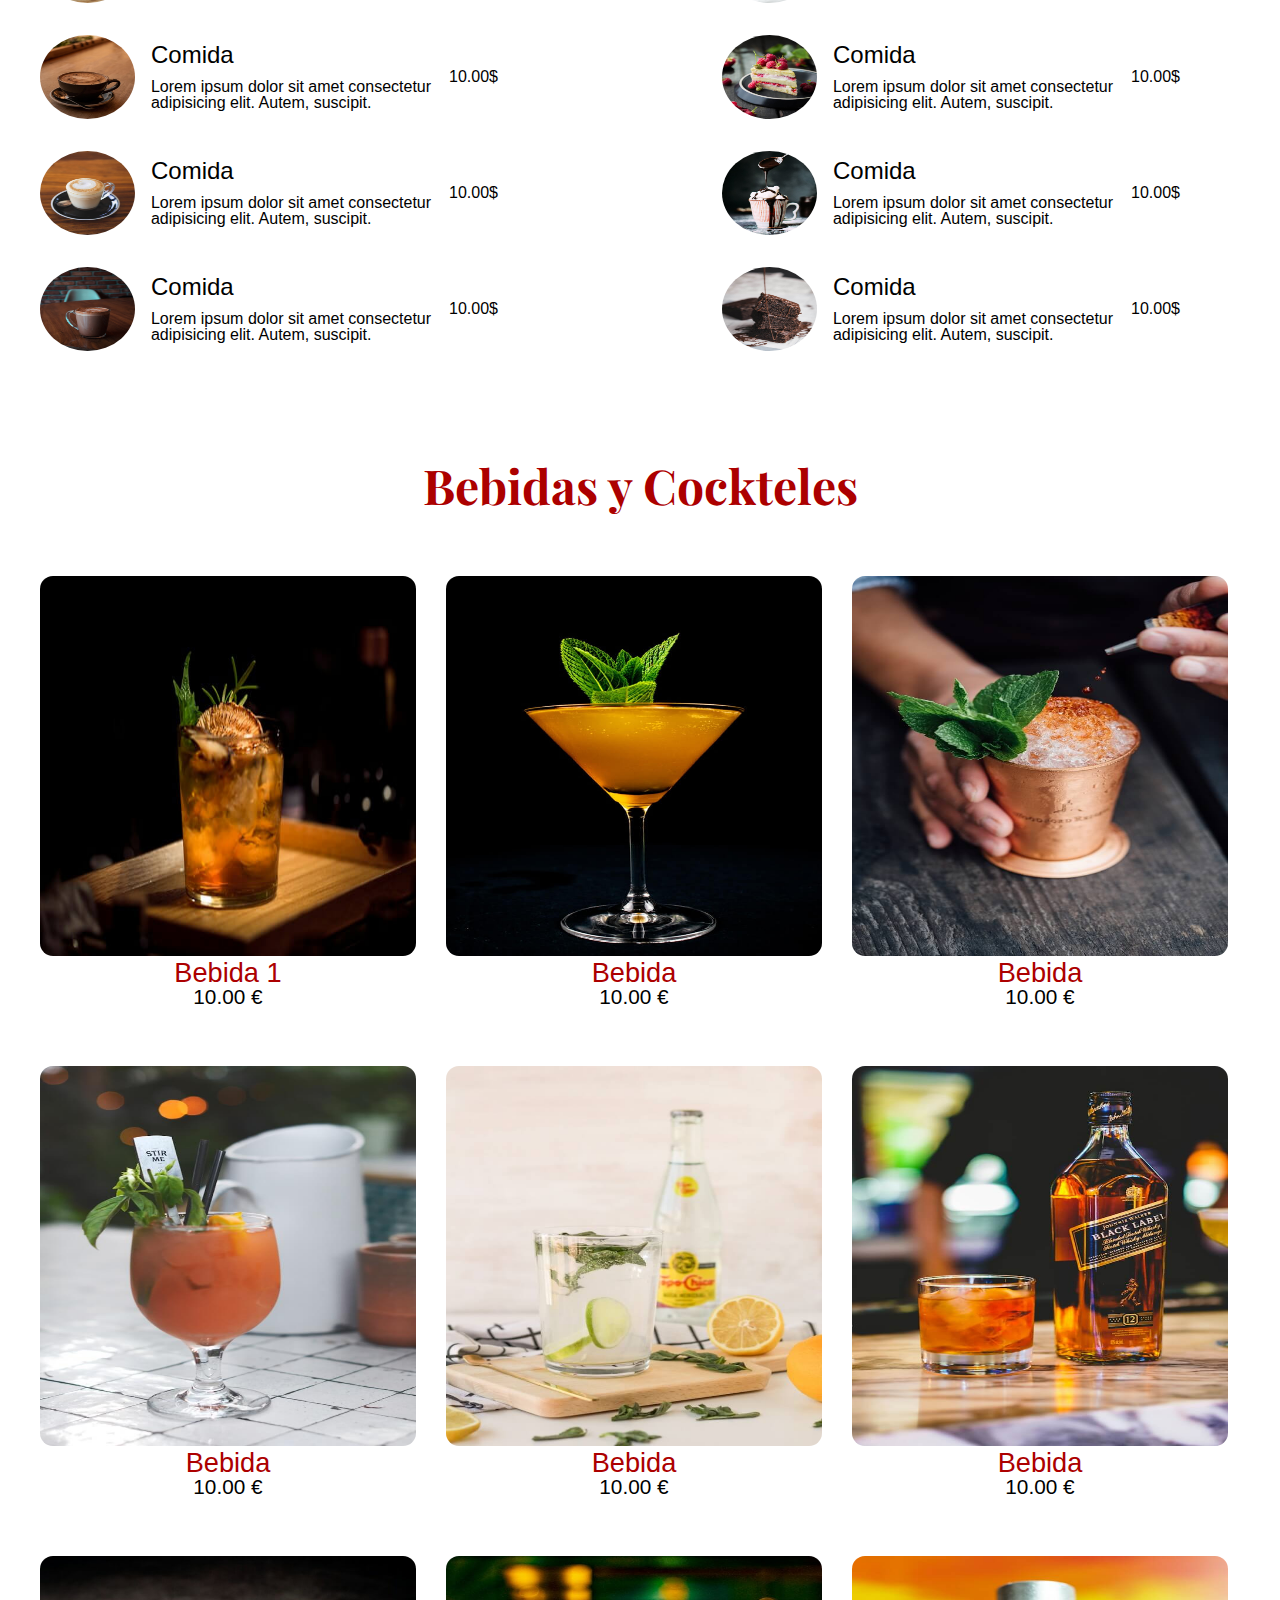
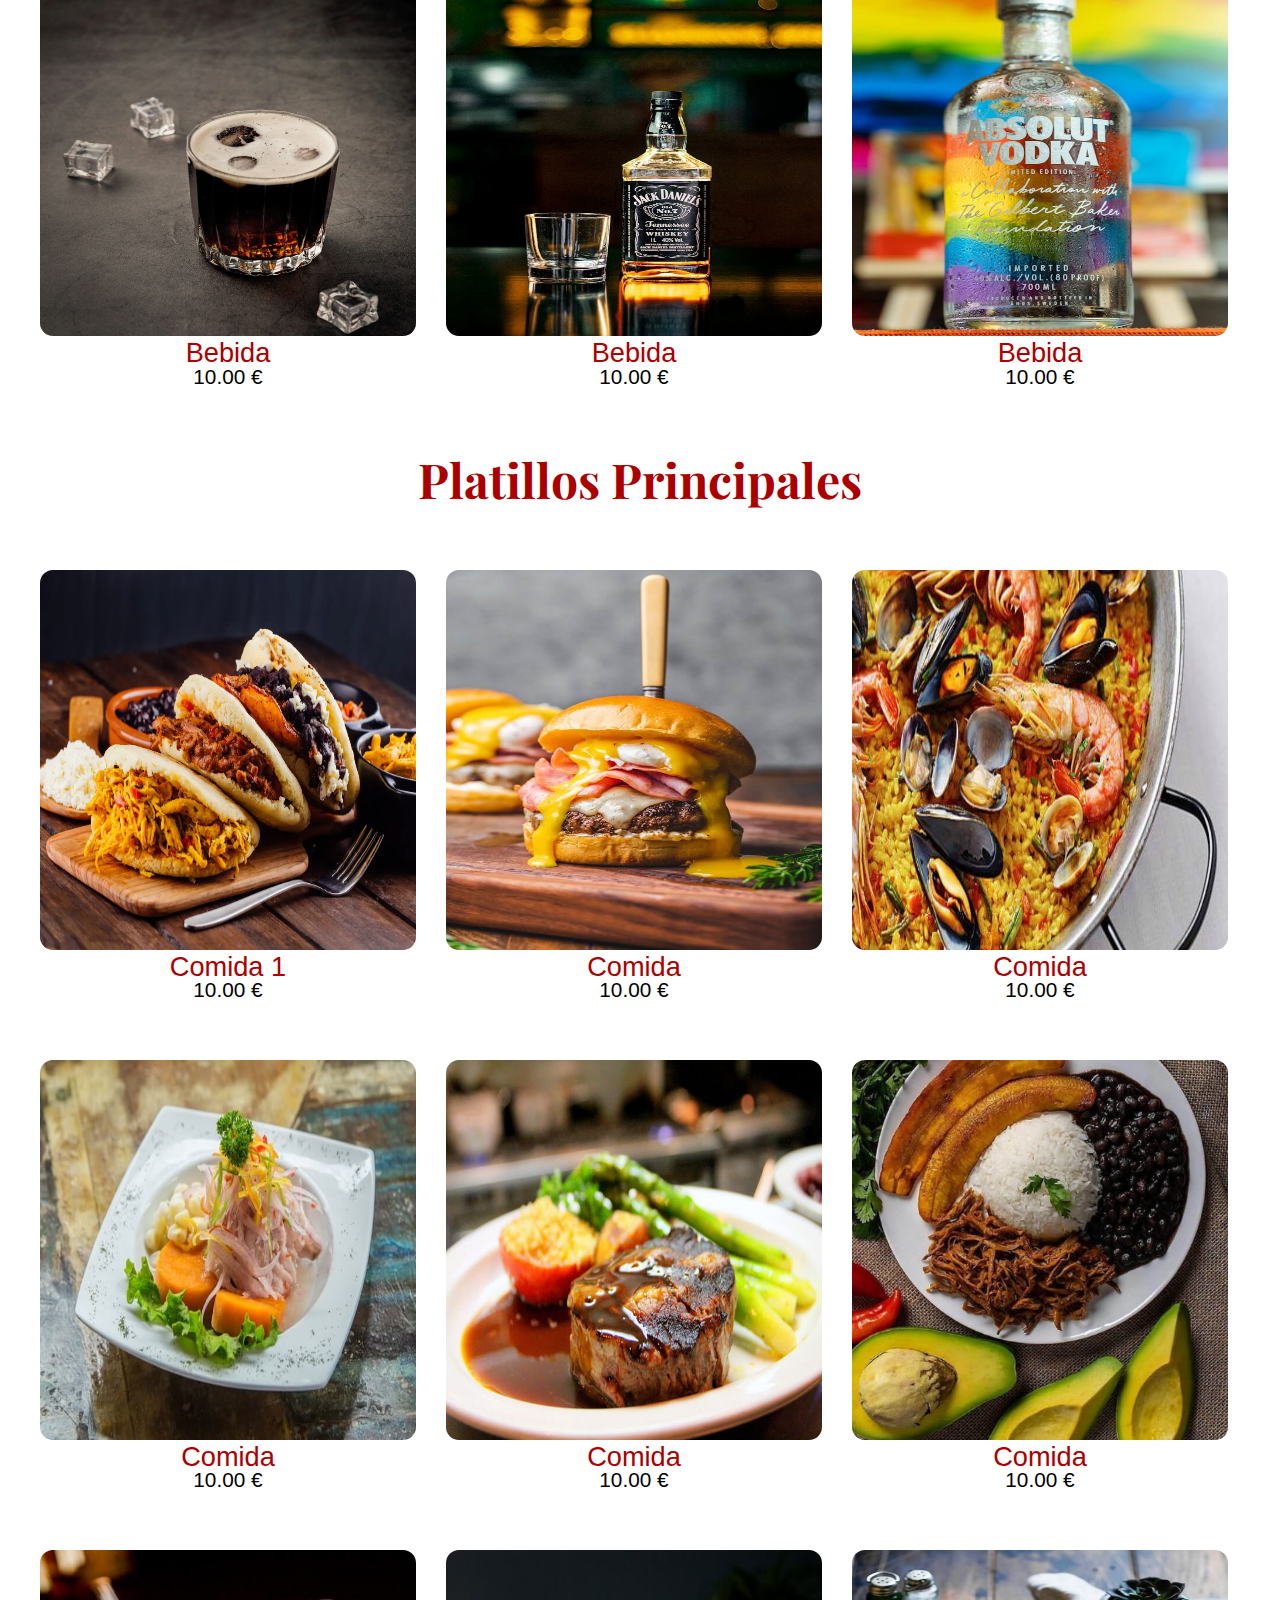
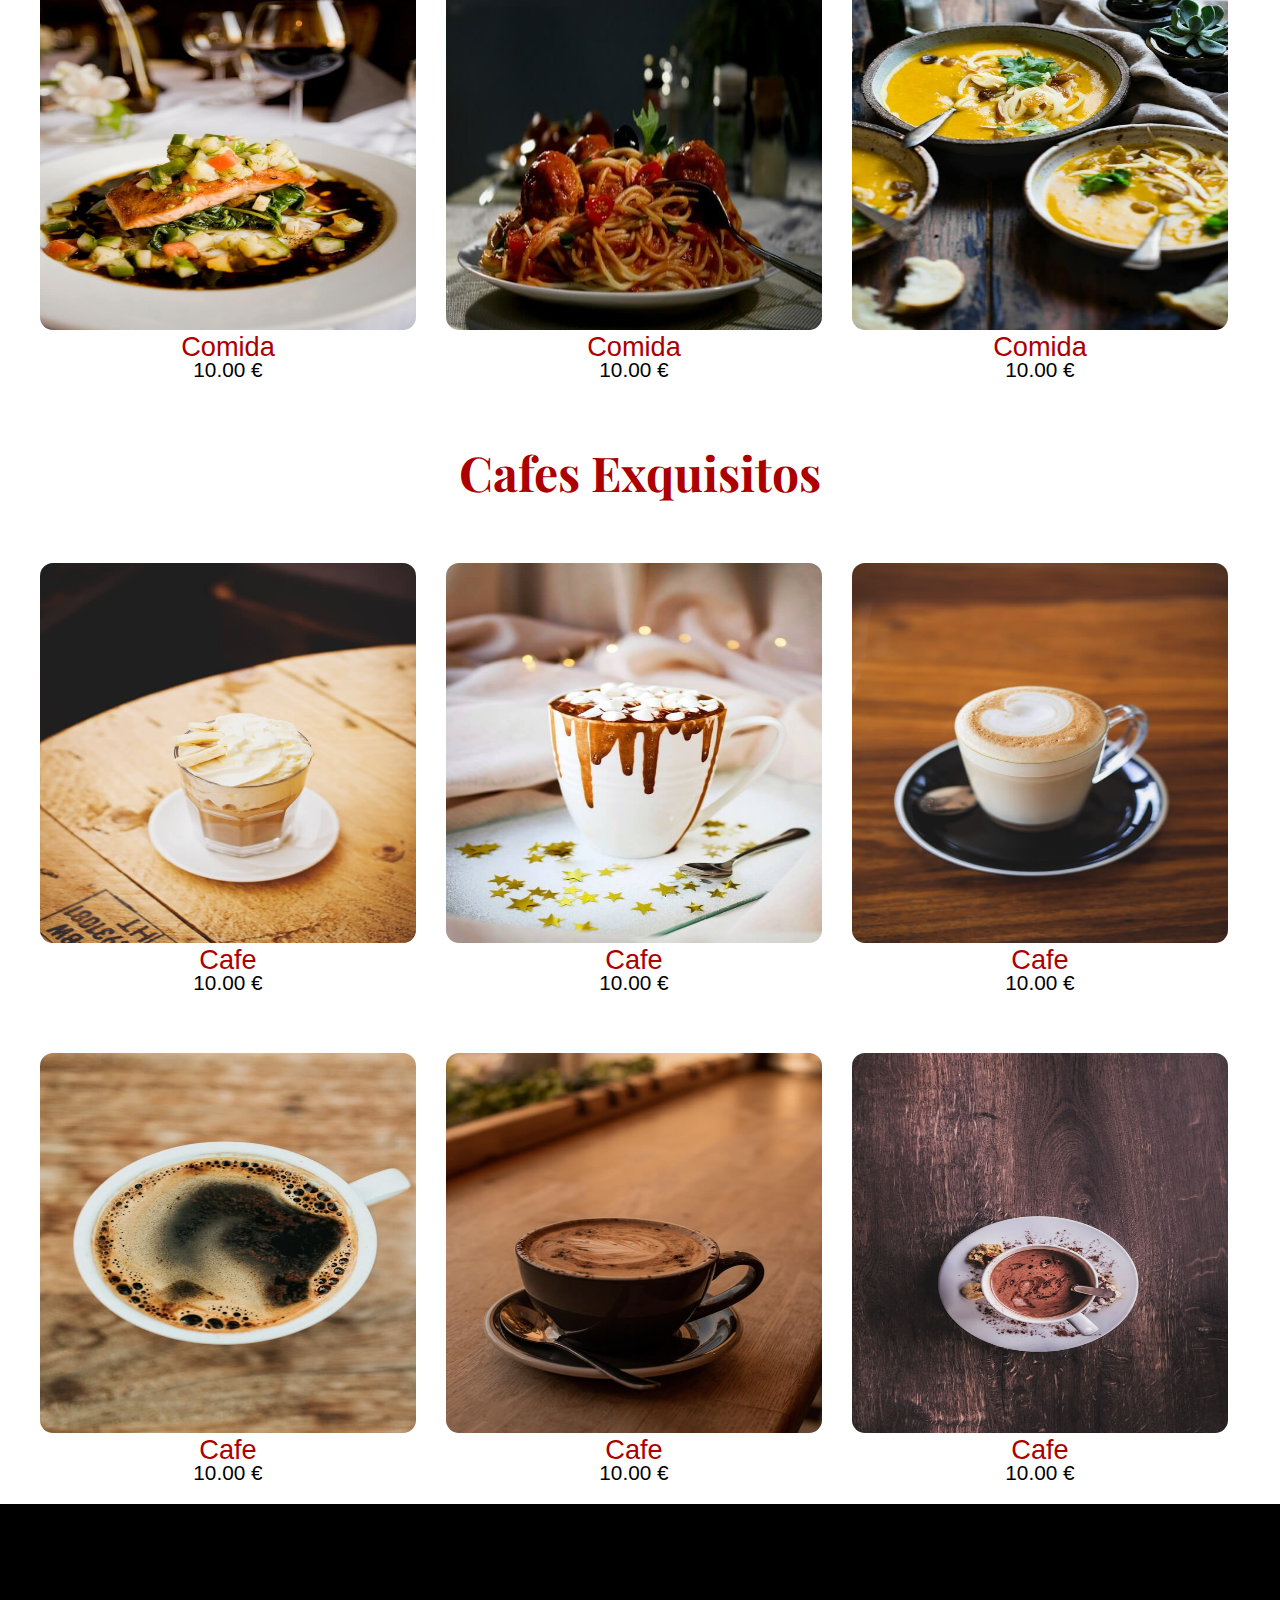
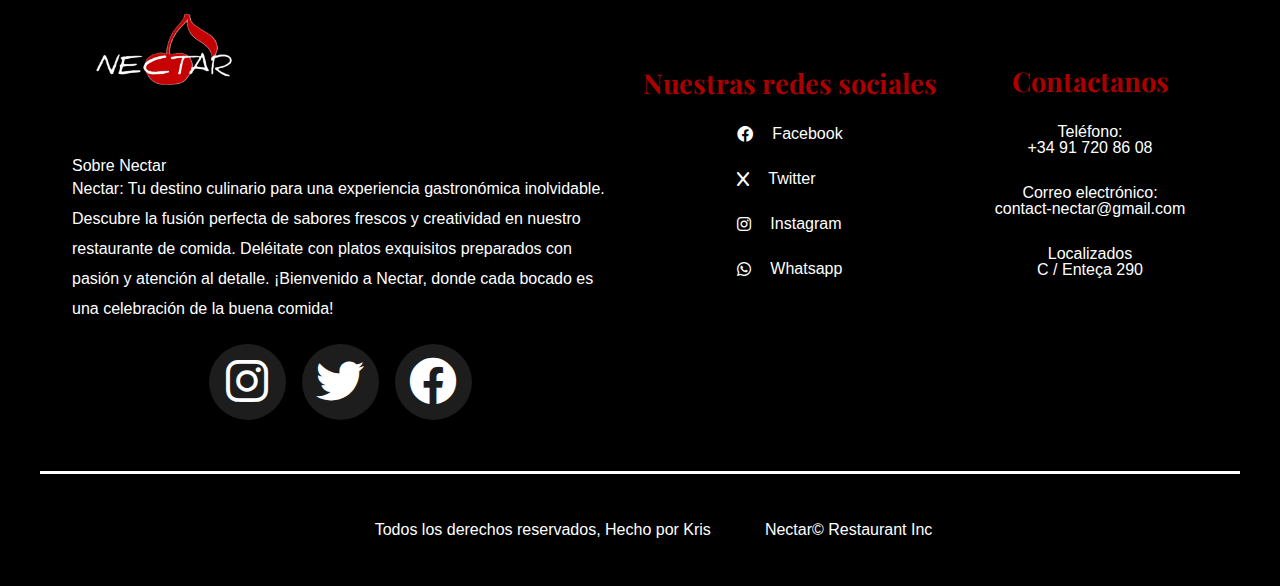
==== commit a8e86ec0: "terminando el proyecto, imagenes optimizadas y peso muy ligero" ====
--- a/menu.html
+++ b/menu.html
@@ -8,6 +8,7 @@
     <link rel="preconnect" href="https://fonts.googleapis.com">
     <link rel="preconnect" href="https://fonts.gstatic.com" crossorigin>
     <link href="https://fonts.googleapis.com/css2?family=Playfair+Display:ital@1&display=swap" rel="stylesheet">
+    <link href="https://fonts.googleapis.com/css2?family=Great+Vibes&display=swap" rel="stylesheet">
 
     <link rel="stylesheet" href="https://cdnjs.cloudflare.com/ajax/libs/font-awesome/6.0.0/css/all.min.css">
 
@@ -16,9 +17,9 @@
 
     <meta name="viewport" content="width=device-width, initial-scale=1.0">
 
-    <link rel="icon" href="img/cherry.png" type="image/png">
-
-    <title>Nectar</title>
+    <link rel="icon" href="img-optimizado/cherry.png" type="image/png">
+
+    <title>Menu</title>
 </head>
 <body>
     <div id="wrapper">
@@ -27,7 +28,7 @@
                 <div class="wrapper">
                     <div class="header_title_a_network">
                         <a class="h1_a" href="index.html">
-                            <img class="cherry-title" src="img/cherry_white.png" alt="title-cherry">
+                            <img class="cherry-title" src="img-optimizado/cherry_white.png" alt="title-cherry">
                         </a>    
                     </div>    
                     <div class="header_nav_bars">
@@ -42,12 +43,11 @@
                                 <li class="list-nav-nectar services-main-list">
                                     <a href="#" class="nav_list">Services</a>
                                     <ul class="services-submain">
-                                        <li class="submain-list"><a href="#">Ordenar</a></li>
-                                        <li class="submain-list"><a href="#">Delivery</a></li>
+                                        <li class="submain-list"><a href="ordernar.html">Ordenar</a></li>
+                                        <li class="submain-list"><a href="delivery.html">Delivery</a></li>
                                     </ul>
                                 </li>
-                                <li class="list-nav-nectar"><a href="#" class="nav_list">About us</a></li>
-                                <li class="list-nav-nectar"><a href="#" class="nav_list">Contact</a></li>
+                                <li class="list-nav-nectar"><a href="about-us.html" class="nav_list">About us</a></li>
                             </ul>
                         </nav>     
                     </div>
@@ -84,7 +84,7 @@
                             <div class="summary-startup">
                                 <h3 class="title-startup">Startup</h3>
                                 <div class="cards-starts">
-                                    <img class="img-sumary width-exp" src="img/dish-3.jpg" alt=""/>
+                                    <img class="img-sumary width-exp" src="img-optimizado/dish-3.jpg" alt=""/>
                                     <div class="text-float">
                                         <h3>Comida</h3>
                                         <p>Lorem ipsum dolor sit amet consectetur adipisicing elit. Autem, suscipit.</p>
@@ -94,7 +94,7 @@
                                     </div>
                                 </div>
                                 <div class="cards-starts">
-                                    <img class="img-sumary" src="img/dish-1.jpg" alt=""/>
+                                    <img class="img-sumary" src="img-optimizado/dish-1.jpg" alt=""/>
                                     <div class="text-float">
                                         <h3>Comida</h3>
                                         <p>Lorem ipsum dolor sit amet consectetur adipisicing elit. Blanditiis, distinctio.</p>
@@ -104,7 +104,7 @@
                                     </div>
                                 </div>
                                 <div class="cards-starts">
-                                    <img class="img-sumary" src="img/kebab-slider.jpg" alt=""/>
+                                    <img class="img-sumary" src="img-optimizado/kebab-slider.jpg" alt=""/>
                                     <div class="text-float">
                                         <h3>Comida</h3>
                                         <p>Lorem ipsum dolor sit amet consectetur adipisicing elit. Autem, suscipit.</p>
@@ -114,7 +114,7 @@
                                     </div>
                                 </div>
                                 <div class="cards-starts">
-                                    <img class="img-sumary" src="img/paella-thegem-product-single.jpg" alt="">
+                                    <img class="img-sumary" src="img-optimizado/paella-thegem-product-single.jpg" alt="">
                                     <div class="text-float">
                                         <h3>Comida</h3>
                                         <p>Lorem ipsum dolor sit amet consectetur adipisicing elit. Autem, suscipit.</p>
@@ -127,7 +127,7 @@
                             <div class="summary-drinks">
                                 <h3 class="title-startup">Bebidas</h3>
                                 <div class="cards-drinks">
-                                    <img class="img-sumary" src="img/drink10.jpg" alt="bebida nectar">
+                                    <img class="img-sumary" src="img-optimizado/drink10.jpg" alt="bebida nectar">
                                     <div class="text-float">
                                         <h3>Comida</h3>
                                         <p>Lorem ipsum dolor sit amet consectetur adipisicing elit. Autem, suscipit.</p>
@@ -137,7 +137,7 @@
                                     </div>
                                 </div>
                                 <div class="cards-drinks">
-                                    <img class="img-sumary" src="img/drink7.jpg" alt="bebida nectar">
+                                    <img class="img-sumary" src="img-optimizado/drink7.jpg" alt="bebida nectar">
                                     <div class="text-float">
                                         <h3>Comida</h3>
                                         <p>Lorem ipsum dolor sit amet consectetur adipisicing elit. Autem, suscipit.</p>
@@ -147,7 +147,7 @@
                                     </div>
                                 </div>
                                 <div class="cards-drinks">
-                                    <img class="img-sumary" src="img/drink11.jpg" alt="bebida nectar">
+                                    <img class="img-sumary" src="img-optimizado/drink11.jpg" alt="bebida nectar">
                                     <div class="text-float">
                                         <h3>Comida</h3>
                                         <p>Lorem ipsum dolor sit amet consectetur adipisicing elit. Autem, suscipit.</p>
@@ -157,7 +157,7 @@
                                     </div>
                                 </div>
                                 <div class="cards-drinks">
-                                    <img class="img-sumary" src="img/drink12.jpg" alt="bebida nectar">
+                                    <img class="img-sumary" src="img-optimizado/drink12.jpg" alt="bebida nectar">
                                     <div class="text-float">
                                         <h3>Comida</h3>
                                         <p>Lorem ipsum dolor sit amet consectetur adipisicing elit. Autem, suscipit.</p>
@@ -170,7 +170,7 @@
                             <div class="summary-coffe">
                                 <h3 class="title-startup">Cafes</h3>
                                 <div class="cards-coffe">
-                                    <img class="img-sumary" src="img/cafe1.jpg" alt="cafe-nectar">
+                                    <img class="img-sumary" src="img-optimizado/cafe1.jpg" alt="cafe-nectar">
                                     <div class="text-float">
                                         <h3>Comida</h3>
                                         <p>Lorem ipsum dolor sit amet consectetur adipisicing elit. Autem, suscipit.</p>
@@ -180,7 +180,7 @@
                                     </div>
                                 </div>
                                 <div class="cards-coffe">
-                                    <img class="img-sumary" src="img/cafe2.jpg" alt="cafe-nectar">
+                                    <img class="img-sumary" src="img-optimizado/cafe2.jpg" alt="cafe-nectar">
                                     <div class="text-float">
                                         <h3>Comida</h3>
                                         <p>Lorem ipsum dolor sit amet consectetur adipisicing elit. Autem, suscipit.</p>
@@ -190,7 +190,7 @@
                                     </div>
                                 </div>
                                 <div class="cards-coffe">
-                                    <img class="img-sumary" src="img/cafe3.jpg" alt="cafe-nectar">
+                                    <img class="img-sumary" src="img-optimizado/cafe3.jpg" alt="cafe-nectar">
                                     <div class="text-float">
                                         <h3>Comida</h3>
                                         <p>Lorem ipsum dolor sit amet consectetur adipisicing elit. Autem, suscipit.</p>
@@ -200,7 +200,7 @@
                                     </div>
                                 </div>
                                 <div class="cards-coffe">
-                                    <img class="img-sumary" src="img/cafe4.jpg" alt="cafe-nectar">
+                                    <img class="img-sumary" src="img-optimizado/cafe4.jpg" alt="cafe-nectar">
                                     <div class="text-float">
                                         <h3>Comida</h3>
                                         <p>Lorem ipsum dolor sit amet consectetur adipisicing elit. Autem, suscipit.</p>
@@ -213,7 +213,7 @@
                             <div class="summary-desserts">
                                 <h3 class="title-startup">Postres</h3>
                                 <div class="cards-dessert">
-                                    <img class="img-sumary" src="img/postre.jpg" alt="postres de nectar">
+                                    <img class="img-sumary" src="img-optimizado/postre.jpg" alt="postres de nectar">
                                     <div class="text-float">
                                         <h3>Comida</h3>
                                         <p>Lorem ipsum dolor sit amet consectetur adipisicing elit. Autem, suscipit.</p>
@@ -223,7 +223,7 @@
                                     </div>
                                 </div>
                                 <div class="cards-dessert">
-                                    <img class="img-sumary" src="img/anna-tukhfatullina-food-photographer-stylist-Mzy-OjtCI70-unsplash.jpg" alt="postres de nectar">
+                                    <img class="img-sumary" src="img-optimizado/anna-tukhfatullina-food-photographer-stylist-Mzy-OjtCI70-unsplash.jpg" alt="postres de nectar">
                                     <div class="text-float">
                                         <h3>Comida</h3>
                                         <p>Lorem ipsum dolor sit amet consectetur adipisicing elit. Autem, suscipit.</p>
@@ -233,7 +233,7 @@
                                     </div>
                                 </div>
                                 <div class="cards-dessert">
-                                    <img class="img-sumary" src="img/postre3.jpg" alt="postres de nectar">
+                                    <img class="img-sumary" src="img-optimizado/postre3.jpg" alt="postres de nectar">
                                     <div class="text-float">
                                         <h3>Comida</h3>
                                         <p>Lorem ipsum dolor sit amet consectetur adipisicing elit. Autem, suscipit.</p>
@@ -243,7 +243,7 @@
                                     </div>
                                 </div>
                                 <div class="cards-dessert">
-                                    <img class="img-sumary" src="img/postre4.jpg" alt="postres de nectar">
+                                    <img class="img-sumary" src="img-optimizado/postre4.jpg" alt="postres de nectar">
                                     <div class="text-float">
                                         <h3>Comida</h3>
                                         <p>Lorem ipsum dolor sit amet consectetur adipisicing elit. Autem, suscipit.</p>
@@ -256,162 +256,170 @@
                         </div>
                     </div>
                 </section>
-                <section class="cocktekes">
+                <section class="box-cards-container cocktekes">
                     <div class="wrapper">
                         <h2 class="title-drinks">Bebidas y Cockteles</h2>
-                        <section class="main-drinks">
-                            <div class="card-main drinks-cards">
-                                <img class="drinks-img-widths" src="img/cocktail.jpg" alt="cockteles en nectar">
+                        <section class="container-cards main-drinks">
+                            <div class="card-main drinks-cards">
+                                <img class="drinks-img-widths" src="img-optimizado/cocktail.jpg" alt="cockteles en nectar">
                                 <h2>Bebida 1</h2>
                                 <p>10.00 €</p>
                             </div>
                             <div class="card-main drinks-cards">
-                                <img class="drinks-img-widths" src="img/cocktail2.jpg" alt="cockteles en nectar">
-                                <h2>Bebida </h2>
-                                <p>10.00 €</p>
-                            </div>
-                            <div class="card-main drinks-cards">
-                                <img class="drinks-img-widths" src="img/cocktail3.jpg" alt="cockteles en nectar">
-                                <h2>Bebida </h2>
-                                <p>10.00 €</p>
-                            </div>
-                            <div class="card-main drinks-cards">
-                                <img class="drinks-img-widths" src="img/cocktail4.jpg" alt="cockteles en nectar">
-                                <h2>Bebida </h2>
-                                <p>10.00 €</p>
-                            </div>
-                            <div class="card-main drinks-cards">
-                                <img class="drinks-img-widths" src="img/cocktail5.jpg" alt="cockteles en nectar">
-                                <h2>Bebida </h2>
-                                <p>10.00 €</p>
-                            </div>
-                            <div class="card-main drinks-cards">
-                                <img class="drinks-img-widths" src="img/drink6.jpg" alt="">
-                                <h2>Bebida </h2>
-                                <p>10.00 €</p>
-                            </div>
-                            <div class="card-main drinks-cards">
-                                <img class="drinks-img-widths" src="img/drink7.jpg" alt="">
-                                <h2>Bebida </h2>
-                                <p>10.00 €</p>
-                            </div>
-                            <div class="card-main drinks-cards">
-                                <img class="drinks-img-widths" src="img/drink8.jpg" alt="">
-                                <h2>Bebida </h2>
-                                <p>10.00 €</p>
-                            </div>
-                            <div class="card-main drinks-cards">
-                                <img class="drinks-img-widths" src="img/drink9.jpg" alt="">
+                                <img class="drinks-img-widths" src="img-optimizado/cocktail2.jpg" alt="cockteles en nectar">
+                                <h2>Bebida </h2>
+                                <p>10.00 €</p>
+                            </div>
+                            <div class="card-main drinks-cards">
+                                <img class="drinks-img-widths" src="img-optimizado/cocktail3.jpg" alt="cockteles en nectar">
+                                <h2>Bebida </h2>
+                                <p>10.00 €</p>
+                            </div>
+                            <div class="card-main drinks-cards">
+                                <img class="drinks-img-widths" src="img-optimizado/cocktail4.jpg" alt="cockteles en nectar">
+                                <h2>Bebida </h2>
+                                <p>10.00 €</p>
+                            </div>
+                            <div class="card-main drinks-cards">
+                                <img class="drinks-img-widths" src="img-optimizado/cocktail5.jpg" alt="cockteles en nectar">
+                                <h2>Bebida </h2>
+                                <p>10.00 €</p>
+                            </div>
+                            <div class="card-main drinks-cards">
+                                <img class="drinks-img-widths" src="img-optimizado/drink6.jpg" alt="">
+                                <h2>Bebida </h2>
+                                <p>10.00 €</p>
+                            </div>
+                            <div class="card-main drinks-cards">
+                                <img class="drinks-img-widths" src="img-optimizado/drink7.jpg" alt="">
+                                <h2>Bebida </h2>
+                                <p>10.00 €</p>
+                            </div>
+                            <div class="card-main drinks-cards">
+                                <img class="drinks-img-widths" src="img-optimizado/drink8.jpg" alt="">
+                                <h2>Bebida </h2>
+                                <p>10.00 €</p>
+                            </div>
+                            <div class="card-main drinks-cards">
+                                <img class="drinks-img-widths" src="img-optimizado/drink9.jpg" alt="">
                                 <h2>Bebida </h2>
                                 <p>10.00 €</p>
                             </div>
                         </section>
                     </div>
                 </section>
-                <section class="startup-stars">
+                <section class="box-cards-container startup-stars">
                     <div class="wrapper">
-                        <h2 class="title-drinks">Bebidas y Cockteles</h2>
-                        <section class="main-drinks">
-                            <div class="card-main startup-card">
-                                <img class="drinks-img-widths" src="img/Arepas.webp" alt="cockteles en nectar">
+                        <h2 class="title-drinks">Platillos Principales</h2>
+                        <section class="container-cards main-drinks">
+                            <div class="card-main startup-card">
+                                <img class="drinks-img-widths" src="img-optimizado/Arepas.webp" alt="cockteles en nectar">
                                 <h2>Comida 1</h2>
                                 <p>10.00 €</p>
                             </div>
                             <div class="card-main startup-card">
-                                <img class="drinks-img-widths" src="img/hamburguesa.jpg" alt="cockteles en nectar">
-                                <h2>Comida  </h2>
-                                <p>10.00 €</p>
-                            </div>
-                            <div class="card-main startup-card">
-                                <img class="drinks-img-widths" src="img/paella.jpg" alt="cockteles en nectar">
-                                <h2>Comida  </h2>
-                                <p>10.00 €</p>
-                            </div>
-                            <div class="card-main startup-card">
-                                <img class="drinks-img-widths" src="img/ceviche1.jpg" alt="cockteles en nectar">
-                                <h2>Comida  </h2>
-                                <p>10.00 €</p>
-                            </div>
-                            <div class="card-main startup-card">
-                                <img class="drinks-img-widths" src="img/dish-3.jpg" alt="cockteles en nectar">
-                                <h2>Comida  </h2>
-                                <p>10.00 €</p>
-                            </div>
-                            <div class="card-main startup-card">
-                                <img class="drinks-img-widths" src="img/pabellon-original.jpg" alt="">
-                                <h2>Comida  </h2>
-                                <p>10.00 €</p>
-                            </div>
-                            <div class="card-main startup-card">
-                                <img class="drinks-img-widths" src="img/casey-lee-awj7sRviVXo-unsplash.jpg" alt="">
-                                <h2>Comida  </h2>
-                                <p>10.00 €</p>
-                            </div>
-                            <div class="card-main startup-card">
-                                <img class="drinks-img-widths" src="img/comida1.jpg" alt="">
-                                <h2>Comida  </h2>
-                                <p>10.00 €</p>
-                            </div>
-                            <div class="card-main startup-card">
-                                <img class="drinks-img-widths" src="img/sopa-slider.jpg" alt="">
+                                <img class="drinks-img-widths" src="img-optimizado/hamburguesa.jpg" alt="cockteles en nectar">
+                                <h2>Comida  </h2>
+                                <p>10.00 €</p>
+                            </div>
+                            <div class="card-main startup-card">
+                                <img class="drinks-img-widths" src="img-optimizado/paella.jpg" alt="cockteles en nectar">
+                                <h2>Comida  </h2>
+                                <p>10.00 €</p>
+                            </div>
+                            <div class="card-main startup-card">
+                                <img class="drinks-img-widths" src="img-optimizado/ceviche1.jpg" alt="cockteles en nectar">
+                                <h2>Comida  </h2>
+                                <p>10.00 €</p>
+                            </div>
+                            <div class="card-main startup-card">
+                                <img class="drinks-img-widths" src="img-optimizado/dish-3.jpg" alt="cockteles en nectar">
+                                <h2>Comida  </h2>
+                                <p>10.00 €</p>
+                            </div>
+                            <div class="card-main startup-card">
+                                <img class="drinks-img-widths" src="img-optimizado/pabellon-original.jpg" alt="">
+                                <h2>Comida  </h2>
+                                <p>10.00 €</p>
+                            </div>
+                            <div class="card-main startup-card">
+                                <img class="drinks-img-widths" src="img-optimizado/casey-lee-awj7sRviVXo-unsplash.jpg" alt="">
+                                <h2>Comida  </h2>
+                                <p>10.00 €</p>
+                            </div>
+                            <div class="card-main startup-card">
+                                <img class="drinks-img-widths" src="img-optimizado/comida1.jpg" alt="">
+                                <h2>Comida  </h2>
+                                <p>10.00 €</p>
+                            </div>
+                            <div class="card-main startup-card">
+                                <img class="drinks-img-widths" src="img-optimizado/sopa-slider.jpg" alt="">
                                 <h2>Comida  </h2>
                                 <p>10.00 €</p>
                             </div>
                         </section>
-                        <section class="startup-stars">
-                            <div class="wrapper">
-                                <h2 class="title-drinks">Bebidas y Cockteles</h2>
-                                <section class="main-drinks">
-                                    <div class="card-main startup-card">
-                                        <img class="drinks-img-widths" src="img/cafe7.jpg" alt="cockteles en nectar">
-                                        <h2>Comida 1</h2>
-                                        <p>10.00 €</p>
-                                    </div>
-                                    <div class="card-main startup-card">
-                                        <img class="drinks-img-widths" src="img/cafe 6.jpg" alt="cockteles en nectar">
-                                        <h2>Comida  </h2>
-                                        <p>10.00 €</p>
-                                    </div>
-                                    <div class="card-main startup-card">
-                                        <img class="drinks-img-widths" src="img/cafe3.jpg" alt="cockteles en nectar">
-                                        <h2>Comida  </h2>
-                                        <p>10.00 €</p>
-                                    </div>
-                                    <div class="card-main startup-card">
-                                        <img class="drinks-img-widths" src="img/cafe1.jpg" alt="cockteles en nectar">
-                                        <h2>Comida  </h2>
-                                        <p>10.00 €</p>
-                                    </div>
-                                    <div class="card-main startup-card">
-                                        <img class="drinks-img-widths" src="img/dish-3.jpg" alt="cockteles en nectar">
-                                        <h2>Comida  </h2>
-                                        <p>10.00 €</p>
-                                    </div>
-                                    <div class="card-main startup-card">
-                                        <img class="drinks-img-widths" src="img/pabellon-original.jpg" alt="">
-                                        <h2>Comida  </h2>
-                                        <p>10.00 €</p>
-                                    </div>
-                                </section>
+                    </div>
+                </section>
+
+                <section class="box-cards-container coffes">
+                    <div class="wrapper">
+                        <h2 class="title-drinks">Cafes Exquisitos</h2>
+                        <section class="container-cards main-drinks">
+                            <div class="card-main startup-card">
+                                <img class="drinks-img-widths" src="img-optimizado/cafe7.jpg" alt="cockteles en nectar">
+                                <h2>Cafe</h2>
+                                <p>10.00 €</p>
+                            </div>
+                            <div class="card-main startup-card">
+                                <img class="drinks-img-widths" src="img-optimizado/cafe 6.jpg" alt="cockteles en nectar">
+                                <h2>Cafe</h2>
+                                <p>10.00 €</p>
+                            </div>
+                            <div class="card-main startup-card">
+                                <img class="drinks-img-widths" src="img-optimizado/cafe3.jpg" alt="cockteles en nectar">
+                                <h2>Cafe</h2>
+                                <p>10.00 €</p>
+                            </div>
+                            <div class="card-main startup-card">
+                                <img class="drinks-img-widths" src="img-optimizado/cafe1.jpg" alt="cockteles en nectar">
+                                <h2>Cafe</h2>
+                                <p>10.00 €</p>
+                            </div>
+                            <div class="card-main startup-card">
+                                <img class="drinks-img-widths" src="img-optimizado/cafe2.jpg" alt="cockteles en nectar">
+                                <h2>Cafe</h2>
+                                <p>10.00 €</p>
+                            </div>
+                            <div class="card-main startup-card">
+                                <img class="drinks-img-widths" src="img-optimizado/cafe5.jpg" alt="">
+                                <h2>Cafe</h2>
+                                <p>10.00 €</p>
                             </div>
                         </section>
                     </div>
                 </section>
+
             </div>
         </main>
+
         <footer class="footer">
             <div class="copy_nectar about nectar footer-top">
                 <div class="wrapper">
                     <div class="logo-footer">
-                        <img src="img/cherry_white.png" alt="logo nectar restaurante">
+                        <img src="img-optimizado/cherry_white.png" alt="logo nectar restaurante">
                         <section class="about-nectar">
                             <h5>Sobre Nectar</h5>
                             <p>Nectar: Tu destino culinario para una experiencia gastronómica inolvidable. Descubre la fusión perfecta de sabores frescos y creatividad en nuestro restaurante de comida. Deléitate con platos exquisitos preparados con pasión y atención al detalle. ¡Bienvenido a Nectar, donde cada bocado es una celebración de la buena comida!</p>
+                            <div class="links-footer">
+                                <a class="chef-reds instragram-chef" href="#"><i class="fa-brands fa-instagram"></i></a>
+                                <a class="chef-reds twiter-chef" href="#"><i class="fa-brands fa-twitter"></i></a>
+                                <a class="chef-reds twiter-chef" href="#"><i class="fa-brands fa-facebook"></i></a>
+                            </div>
                         </section>
                     </div>
                     <section class="footer-links-red">
                         <div class="title-links-about">
-                            <h5>Nuestras redes sociales</h5>
+                            <h5 class="footer-title about-nectar">Nuestras redes sociales</h5>
                         </div>
                         <ul class="links-about-us-nectar">
                             <li class="items-links-reds"><i class="fa-brands fa-facebook"></i><a href="#">Facebook</a></li>
@@ -420,23 +428,35 @@
                             <li class="items-links-reds"><i class="fa-brands fa-whatsapp"></i><a href="#">Whatsapp </a></li>
                         </ul>
                     </section>
-                    <section class="services-nectar">
-                        <h5>Servicios al cliente</h5>
-                        <ul class="list-servicies-customer">
-                            <li class="services-nectar-items">Reservas</li>
-                            <li class="services-nectar-items">Delivery</li>
+                    <section class="info-nectar">
+                        <div class="title-footer-nectar-info">
+                            <h5 class="footer-title info-title">Contactanos</h5>
+                        </div>
+                        <ul class="list-info-customer">
+                            <li class="info-nectar li-items">
+                                <h5 class="phone-nectar-items">Teléfono:</h5>
+                                <a href="#">+34 91 720 86 08</a>
+                            </li>
+                            <li class="info-nectar li-items">
+                                <h5 class="email-nectar-items">Correo electrónico:</h5>
+                                <a href="#">contact-nectar@gmail.com</a>
+                            </li>
+                            <li class="info-nectar li-items">
+                                <h5 class="ubication-nectar-items">Localizados</h5>
+                                <a href="#">C / Enteça 290</a>
+                            </li>
                         </ul>
                     </section>
                 </div>
             </div>
             <div class="footer-bottom">
                 <div class="wrapper">
-                    <p>&#169;Todos los derechos  reservados</p>
-                    <p>Nectar Restaurant Inc</p>
+                    <p></p>Todos los derechos  reservados, Hecho por Kris</p>
+                    <p>Nectar&#169; Restaurant Inc</p>
                 </div>
             </div>
         </footer>
+
     </div>
-
 </body>
 </html>--- a/css/style.css
+++ b/css/style.css
@@ -1,8 +1,8 @@
 :root {
     --color-nectar: #ac0000;
-    --fuente-nectar: 'Playfair Display', serif;
-}
-
+    --fuente-title: 'Playfair Display', serif;
+    --fuente-nectar: "Great Vibes", cursive;;
+}
 /* ----------------OPTIONS GENERALS--------------------- */
 
 body {
@@ -27,7 +27,7 @@
 }
 
 /* <------------------ HEADER  ----------------------> */
-.header_start{font-family: var(--fuente-nectar), serif;}
+.header_start{font-family: var(--fuente-title), serif;}
 .cherry-title {width: 75px;}
 
 .header_all {
@@ -53,9 +53,9 @@
 
 .nav_menu > ul {
     display: flex;
-}
-
-.list-nav-nectar {padding: 30px 22px;}
+    gap: 10px;
+    box-sizing: border-box;
+}
 
 .services-main-list {
     position: relative;
@@ -63,8 +63,8 @@
 
 .services-submain {
     position: absolute;
-    top: 76px;
-    left: 8px;
+    top: 20px;
+    left: -12px;
     display: none;
     background: #0000006b;
     padding: 15px;
@@ -74,17 +74,22 @@
 
 .services-main-list:hover > .services-submain{
     display: block;
-    transition: .3s ;
 }
 
 .submain-list {
     margin: 14px 0;
 }
 
-.nav_list:hover {
-    border-bottom: var(--color-nectar) 5px solid;
+.nav_list {
+    box-sizing: border-box;
+}
+.list-nav-nectar {
+    box-sizing: border-box;
+    border-bottom: 4px solid rgba(0,0,0,0);
     transition: .3s;
-    
+}
+.list-nav-nectar:hover {
+    border-bottom: var(--color-nectar) 4px solid;
 }
 
 /* <---------------------- END HEADER----------------------> */
@@ -113,10 +118,10 @@
     background-position: center center;
     width: 100%;
 }
-.img-carrusel {background-image: url('../img/cafe-hero.jpg');}
-.img-carrusel2{background-image: url('../img/backg.jpg');}
-.img-carrusel3 {background-image: url('../img/bg_3.jpg');}
-.img-carrusel4 {background-image: url('../img/cover4.jpg');}
+.img-carrusel {background-image: url('../img-optimizado/cafe-hero.jpg');}
+.img-carrusel2{background-image: url('../img-optimizado/backg.jpg');}
+.img-carrusel3 {background-image: url('../img-optimizado/bg_3.jpg');}
+.img-carrusel4 {background-image: url('../img-optimizado/cover4.jpg');}
 
 .overlow {
     position: absolute;
@@ -146,6 +151,7 @@
     -moz-box-shadow: 1px 1px 23px 6px rgba(0,0,0,0.76); 
     box-shadow: 1px 1px 23px 6px rgba(0,0,0,0.76);
     border-radius: 44px;
+    padding-top: 2em;
 }
 
 .span-text-hero {
@@ -158,7 +164,7 @@
 .p-hero, .description_main {
     font-size: 1.64em;
     color: #fff;
-    padding: 31px 100px;
+    padding: 17px 100px;
 }
 
 .buttoms-hero {
@@ -169,7 +175,6 @@
 }
 
 .bottom-order, .bottom-view-menu {
-    background-color: #f70e0e;
     width: 76px;
     padding: 11px;
     border-radius: 20px;
@@ -177,6 +182,7 @@
 }
 
 .bottom-order {
+    background-color: #f70e0e;
     box-shadow: 0px 2px 0 #d6251f, 2px 4px 6px #e02a24;
     font-weight: 900;
     letter-spacing: 1px;
@@ -194,7 +200,14 @@
     transition: all 250ms linear;
 }
 
-.bottom-view-menu {background-color: inherit;}
+.bottom-view-menu {
+    -webkit-box-shadow:  14px 5px 25px 6px rgba(0,0,0,1);
+    -moz-box-shadow:  14px 5px 25px 6px rgba(0,0,0,1);
+    background-color: #090c0eb8;
+    box-shadow: 14px 5px 25px 6px rgba(0,0,0,1);
+
+}
+
 /* <--------------------------- END HERO --------------------> */
 
 /* <-------------------------- MENU ---------------------------> */
@@ -230,7 +243,7 @@
 
 .title-slider-star { text-align: center; font-size: 2em; padding: 3% 0 5%;}
 .title-slider-star h2 {
-    font-family: var(--fuente-nectar);
+    font-family: var(--fuente-title);
     padding-bottom: 18px;
     color: #f00;
     text-shadow: 2px 0px black;
@@ -300,6 +313,8 @@
     padding-left: 7px;
     font-size: 3em;
     padding-bottom: 16px;
+    font-family: var(--fuente-title);
+    text-shadow: 3px 5px #000;
 }
 
 /* <------------------ Services Parallax ------------------> */
@@ -307,7 +322,7 @@
 .title-summary-services p{ font-size: 1.2em; }
 
 .services-summary {
-    background-image: url('../img/robbie-down-LI8inyHnm_A-unsplash.jpg');
+    background-image: url('../img-optimizado/robbie-down-LI8inyHnm_A-unsplash.jpg');
     background-repeat: no-repeat;
     background-size: cover;
     background-attachment: fixed;
@@ -349,7 +364,7 @@
 }
 
 .title-chef {
-    font-family: var(--fuente-nectar);
+    font-family: var(--fuente-title);
     font-size: 3em;
     color: var(--color-nectar);
     text-align: center;
@@ -364,6 +379,9 @@
     font-size: 1.4em;
 }
 
+.text-description-chefs {line-height: 35px;}
+.text-description-chefs > span{color: var(--color-nectar); font-weight: bold;}
+
 .about-chefs-description {
     text-align: center;
     display: flex;
@@ -401,8 +419,87 @@
     margin: 0 14px;
 }
 
-.chef-reds > i {
-    border-radius: 20px;
+.chef-reds > i { transition: .3s;}
+
+.items-about-chefs .chef-reds:first-child > i:hover {
+    transition: .3s;
+    background-color: #fff;
+    color: #0a6eb7;
+}
+
+.items-about-chefs .chef-reds:nth-child(3) > i:hover{
+    background: rgb(131,58,180);
+    background: linear-gradient(166deg, rgba(131,58,180,1) 0%, rgba(253,29,29,1) 62%, rgba(252,176,69,1) 100%);
+    transition: .3s;
+    color: #fff;
+    width: 31px;
+    border-radius: 10px;
+}
+
+.items-about-chefs .chef-reds:nth-child(4) > i:hover {
+    color: #fff;
+    transition: .3s;
+    background-color: #0a6eb7;
+}
+
+/* <---------------- Mini Reservas ----------------------> */
+
+.form-ul {
+    display: flex;
+    justify-content: center;
+    flex-direction: column;
+    gap: 20px;
+    
+}
+
+.form_ul_li {position: relative; padding: 10px; }
+
+.form_ul_li input {
+    background: transparent;
+    border: none;
+    width: 100%;
+    outline: none;
+    border-bottom: 1px solid #fff;
+    color: #fff;
+}
+
+.wrapper .form_ul_li label {
+    position: absolute;
+    top: 0;
+    left: 15px;
+    padding: 10px 0;
+    font-size: 16px;
+    color: #fff;
+    pointer-events: none;
+    transition: .5s;
+}
+  
+.wrapper .form_ul_li input:focus ~ label,
+.wrapper .form_ul_li input:valid ~ label {
+    top: -20px;
+    left: 0;
+    color: var(--color-nectar);
+    font-size: 12px;
+}
+
+.ul-items-form { display: flex;}
+
+.ul-items-form > li {padding: 16px 15px 29px;}
+
+.title-reserva {
+    font-size: 2em;
+    padding: 30px 0;
+}
+
+.submit input {
+    padding: 17px 47px;
+    margin-top: -23px;
+    outline: none;
+    border-radius: 17px;
+    border: none;
+    background: #ff0303;
+    color: #fff;
+    cursor: pointer;
 }
 
 /* <------------- END MAIN --------------> */
@@ -437,12 +534,54 @@
     margin: 29px 0;
 }
 
-.footer-bottom {
+.footer-title {font-size: 1.7em; font-family: var(--fuente-title); color: var(--color-nectar); font-weight: bold;} 
+
+.info-nectar {
+    display: flex;
+    flex-direction: column;
+    justify-content: center;
+    align-items: center;
+}
+
+.li-items {margin: 29px 0px;}
+
+.footer-bottom .wrapper{
     border-top: 3px solid;
     display: flex;
-    justify-content: center;
-    gap: 92px;
     padding: 3em 0;
+    justify-content: center;
+    gap: 27px;
+}
+
+.reserve {
+    display: flex;
+    padding: 0 0 4em;
+    background-color: #000;
+    color: #fff;
+}
+
+.logo-footer {
+    margin: 0 2em;
+}
+
+.about-nectar p {
+    line-height: 30px;
+}
+
+.links-footer {
+    display: flex;
+    justify-content: center;
+    gap: 1em;
+    margin-top: 20px;
+}
+
+.links-footer a {
+    font-size: 3em;
+    background: #1d1d1e;
+    width: 77px;
+    text-align: center;
+    padding: 13px 0;
+    border-radius: 50%;
 }
 
 @media only screen and (max-width: 767px) {
@@ -451,7 +590,7 @@
         position: fixed;
         background: #000;
         width: 100%;
-        top: 90px;
+        top: 77px;
         left: 0;
         bottom: 0;
         clip-path: polygon(0 0, 100% 0, 100% 0, 0 0);
@@ -482,7 +621,7 @@
     .chef-principal {display: none;}
 
     .container_hero {background-position: 50% 50%;}
-    .img-carrusel, .img-carrusel2, .img-carrusel3, .img-carrusel4 {background-position: 38% 38%;}
+    .img-carrusel, .img-carrusel2, .img-carrusel3, .img-carrusel4 {background-position: 38% 38% !important;}
     .p-hero {padding: 40px 0;}
     .overlow { left: 5px; width: 99%; }
     .welcome {margin: 0 auto;}
@@ -490,18 +629,37 @@
     .services-nectar > .wrapper, .links{flex-direction: column;}
     .services {flex-direction: column;}
     .about-chefs {grid-template-columns: 1fr; padding: 1.3em;}
+    .cards-chef-nectar {margin: 29px 11px;; flex-direction: column;}
+    .about-chefs-description {margin: 0 auto; flex-direction: row;}
+    .box-slider {animation: none; margin: 0 auto;}
+    .image-slider-fest {width: 300px;}
+    .items-about-chefs {gap: 19px;}
+    .maps-nectar iframe {width: 100% !important;}
+    .cards-chef-nectar > img { border-radius: 0 ; height: 211px; width: 100%; border-top-right-radius: 10%; border-top-left-radius: 10%;}
+    .copy_nectar > .wrapper {grid-template-columns: 1fr; grid-gap: 2em;}
+    .slider-content {grid-template-columns: repeat(auto-fit, minmax(300px,1fr))}
+    .reserve {flex-direction: column;}
+    iframe {width: 100% !important;}
+    .logo-footer {
+        display: flex;
+        flex-direction: column;
+        justify-content: center;
+        align-items: center;
+    }
+}
+
+@media only screen and (min-width: 768px) and (max-width: 1204px) {
+	.span-text-hero {font-size: 7em;}
+    .maps-nectar iframe {width: 60vw !important;}
     .slider-content {
-        grid-template-columns: repeat(8,336px);
         overflow: scroll;
         margin: 0;
     }
-    .cards-chef-nectar {margin: 29px 11px;; flex-direction: column;}
-    .about-chefs-description {margin: 0 auto; flex-direction: row;}
     .box-slider {animation: none;}
-    .items-about-chefs {gap: 19px;}
-}
-
-@media only screen and (min-width: 768px) and (max-width: 1204px) {
-	.span-text-hero {font-size: 7em;}
-}
-
+    .welcome {margin: 0 auto;}
+    .overlow {left: 0;}
+    .about-chefs {grid-template-columns: 1fr;}
+    .chef-principal {display: none;}
+    .text-chefs-context {margin: 0 44px;}
+}
+
--- a/css/menu.css
+++ b/css/menu.css
@@ -4,7 +4,7 @@
 }
 
 .background_main_carta {
-    background-image: url('../img/bg_2.jpg');
+    background-image: url('../img-optimizado/bg_2.jpg');
     background-repeat: no-repeat;
     background-size: cover;
     height: 700px;
@@ -14,7 +14,7 @@
 .summary {
     display: grid;
     grid-template-rows: 1fr 1fr;
-    grid-template-columns: repeat(auto-fill, minmax(315px, 1fr));
+    grid-template-columns: repeat(auto-fill, minmax(315px, 458px));
     column-gap: 14em; 
     max-width: 1145px;
     
@@ -34,12 +34,12 @@
 
 .title-startup {
     font-size: 2em;
-    margin-left: 17px;
+    font-family: var(--fuente-nectar);
+    font-weight: bold;
 }
 
 .img-sumary {
-    flex-basis: 130px;
-    width: 100%;
+    width: 170px;
     height: 84px;
     border-radius: 50%;    
 }
@@ -53,9 +53,18 @@
 }
 
 .text-float > h3 {
-    font-size: 1.5em;}
+    font-size: 1.5em;
+}
 
-.start-price {align-self: flex-start; margin-top: 18px;}
+.text-float > h3::after {
+    content: '';
+    color: #ff0505;
+}
+
+.starts-price {    
+    align-self: flex-start;
+    margin-top: 16px;
+}
 
 .width-exp {height: 91px; width: 88px;}
 
@@ -67,19 +76,28 @@
     padding: .4em 0;
 }
 
-.title-drinks {font-size: 3em; font-weight: bold;}
+.title-drinks {font-size: 3em; font-weight: bold; margin: 1em 0;}
 
-.main-drinks {
+.container-cards {
+    /* display: flex;
+    flex-wrap: wrap;
+    gap: 10px; */
     display: grid;
-    grid-template-columns: repeat(auto-fill, minmax(243px, 1fr));
-    column-gap: 85px;
+    grid-template-columns: repeat(auto-fill, minmax(261px, 376px));
+    column-gap: 30px;
     row-gap: 59px;
+    margin-top: 30px;
 }
 
-.drinks-cards h2{
+.card-main h2{
     text-align: center;
     font-size: 1.7rem;
     color: var(--color-nectar);
+}
+
+.card-main p {
+    font-size: 1.3em;
+    text-align: center;
 }
 
 .drinks-img-widths {
@@ -88,7 +106,16 @@
   height: 380px;
 }
 
+.coffes {
+    padding-bottom: 20px;
+}
+
 @media only screen and (max-width: 767px) {
     .summary {gap: 2.4em; margin: 0 50px;}
-    .main-drinks {    margin: 0 60px;    }
+    .container-cards {flex-direction: column;}
+    .main-drinks {margin: 0 60px;}
 }
+
+@media only screen and (min-width: 768px) and (max-width: 1204px) {
+    .summary {column-gap: 7em; margin: 0 38px;}  
+}
